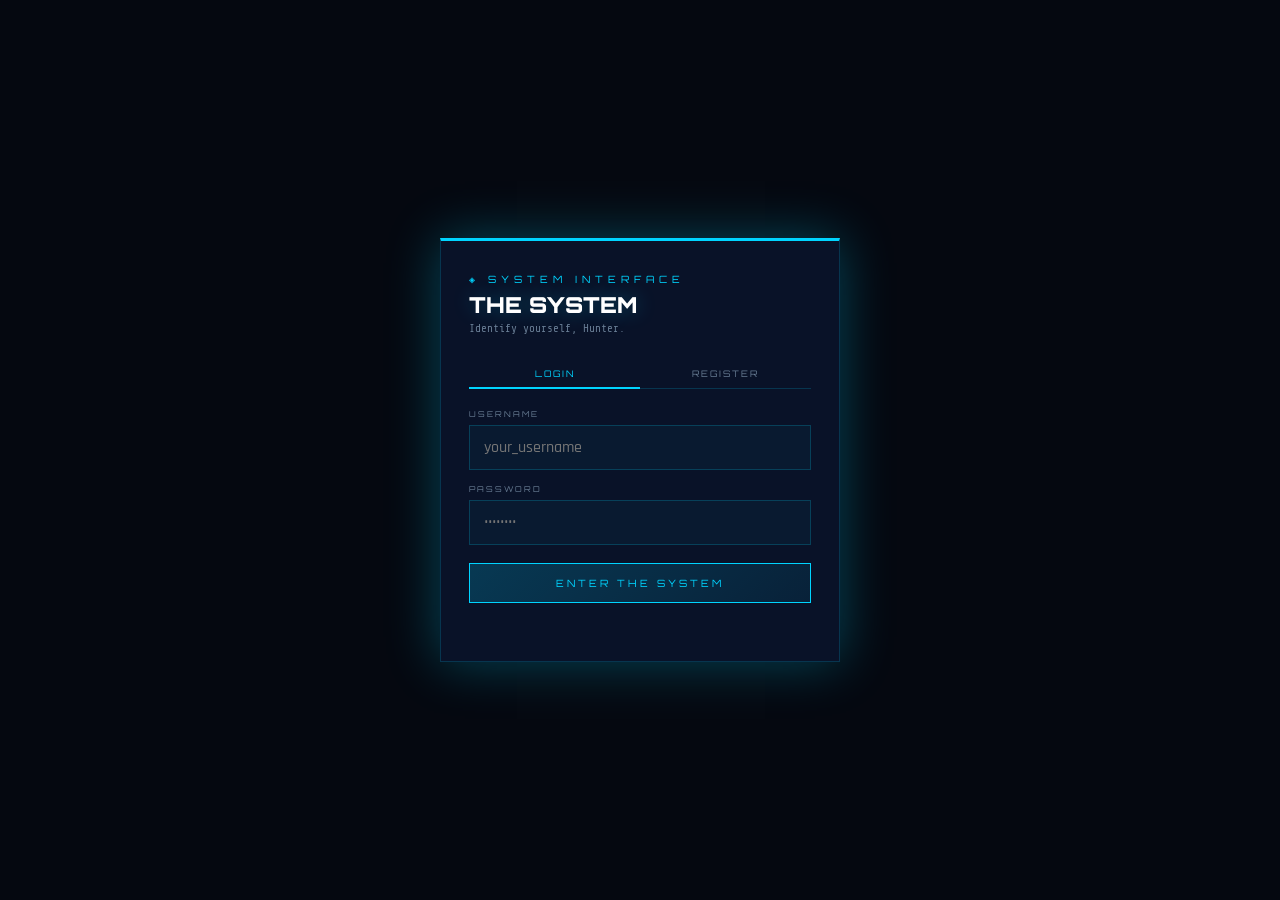
==== public/index.html @ 7d635453 "initial frontend" ====
<!DOCTYPE html>
<html lang="en">
<head>
<meta charset="UTF-8">
<meta name="viewport" content="width=device-width, initial-scale=1.0">
<title>THE SYSTEM</title>
<link href="https://fonts.googleapis.com/css2?family=Rajdhani:wght@300;400;500;600;700&family=Share+Tech+Mono&family=Orbitron:wght@400;600;800;900&display=swap" rel="stylesheet">
<style>
:root{
  --blue:#00d4ff;--blue-dim:#0099bb;--blue-glow:rgba(0,212,255,0.3);
  --purple:#7b2fff;--purple-glow:rgba(123,47,255,0.3);
  --gold:#ffd700;--gold-glow:rgba(255,215,0,0.3);
  --red:#ff3366;--red-glow:rgba(255,51,102,0.3);
  --green:#00ff88;--green-glow:rgba(0,255,136,0.3);
  --orange:#ff8800;
  --personal:#00d4ff;--fitness:#00ff88;--academic:#c678ff;
  --bg:#050810;--bg2:#080d1a;
  --panel:rgba(10,20,45,0.85);--border:rgba(0,212,255,0.18);
  --text:#c8e8ff;--text-dim:rgba(200,232,255,0.5);
}
*{margin:0;padding:0;box-sizing:border-box;}
body{background:var(--bg);color:var(--text);font-family:'Rajdhani',sans-serif;min-height:100vh;overflow-x:hidden;}
body::before{content:'';position:fixed;inset:0;background-image:linear-gradient(rgba(0,212,255,0.025) 1px,transparent 1px),linear-gradient(90deg,rgba(0,212,255,0.025) 1px,transparent 1px);background-size:40px 40px;pointer-events:none;z-index:0;}
body::after{content:'';position:fixed;inset:0;background:radial-gradient(ellipse at 15% 50%,rgba(123,47,255,0.06) 0%,transparent 60%),radial-gradient(ellipse at 85% 20%,rgba(0,212,255,0.06) 0%,transparent 50%);pointer-events:none;z-index:0;}
.app{position:relative;z-index:1;max-width:480px;margin:0 auto;padding:0 0 90px;}

.scanline{position:fixed;top:0;left:0;right:0;height:2px;background:linear-gradient(90deg,transparent,var(--blue),transparent);opacity:0.1;animation:scan 9s linear infinite;pointer-events:none;z-index:999;}
@keyframes scan{0%{top:-2px}100%{top:100vh}}

/* AUTH SCREEN */
.auth-screen{position:fixed;inset:0;background:var(--bg);z-index:2000;display:flex;align-items:center;justify-content:center;padding:20px;}
.auth-screen.hidden{display:none;}
.auth-box{width:100%;max-width:400px;background:var(--panel);border:1px solid var(--border);border-top:3px solid var(--blue);padding:32px 28px;box-shadow:0 0 50px var(--blue-glow);}
.auth-logo{font-family:'Orbitron',monospace;font-size:10px;letter-spacing:5px;color:var(--blue);margin-bottom:6px;}
.auth-title{font-family:'Orbitron',monospace;font-size:22px;font-weight:900;color:#fff;text-shadow:0 0 20px var(--blue-glow);margin-bottom:4px;}
.auth-sub{font-family:'Share Tech Mono',monospace;font-size:11px;color:var(--text-dim);margin-bottom:24px;}
.auth-tabs{display:flex;margin-bottom:20px;border-bottom:1px solid var(--border);}
.auth-tab{flex:1;text-align:center;padding:8px;font-family:'Orbitron',monospace;font-size:9px;letter-spacing:2px;color:var(--text-dim);cursor:pointer;border-bottom:2px solid transparent;transition:all 0.2s;position:relative;bottom:-1px;}
.auth-tab.active{color:var(--blue);border-bottom-color:var(--blue);}
.auth-label{font-family:'Orbitron',monospace;font-size:8px;letter-spacing:2px;color:var(--text-dim);margin-bottom:6px;margin-top:12px;}
.auth-input{width:100%;background:rgba(0,212,255,0.04);border:1px solid rgba(0,212,255,0.2);color:var(--text);font-family:'Rajdhani',sans-serif;font-size:16px;font-weight:500;padding:11px 14px;outline:none;transition:border-color 0.2s;margin-bottom:2px;}
.auth-input:focus{border-color:var(--blue);}
.auth-btn{width:100%;background:linear-gradient(135deg,rgba(0,212,255,0.2),rgba(0,212,255,0.08));border:1px solid var(--blue);color:var(--blue);padding:13px;font-family:'Orbitron',monospace;font-size:10px;letter-spacing:3px;cursor:pointer;transition:all 0.2s;margin-top:16px;}
.auth-btn:hover{background:rgba(0,212,255,0.2);box-shadow:0 0 20px var(--blue-glow);}
.auth-error{font-family:'Share Tech Mono',monospace;font-size:11px;color:var(--red);margin-top:10px;min-height:16px;}

/* SYNC STATUS */
.sync-bar{display:flex;align-items:center;justify-content:space-between;padding:6px 16px;background:rgba(0,0,0,0.3);border-bottom:1px solid var(--border);}
.sync-status{font-family:'Share Tech Mono',monospace;font-size:10px;display:flex;align-items:center;gap:6px;}
.sync-dot{width:6px;height:6px;border-radius:50%;}
.sync-dot.ok{background:var(--green);box-shadow:0 0 6px var(--green);}
.sync-dot.saving{background:var(--gold);animation:blink 0.8s infinite;}
.sync-dot.error{background:var(--red);}
.logout-btn{font-family:'Orbitron',monospace;font-size:7px;letter-spacing:1px;color:var(--text-dim);background:transparent;border:1px solid var(--border);padding:3px 8px;cursor:pointer;transition:all 0.2s;}
.logout-btn:hover{border-color:var(--red);color:var(--red);}

/* ALERT */
.system-alert{position:fixed;top:20px;left:50%;transform:translateX(-50%) translateY(-150px);border-top:3px solid var(--blue);padding:14px 20px;width:calc(100% - 32px);max-width:440px;z-index:1000;transition:transform 0.45s cubic-bezier(0.16,1,0.3,1);backdrop-filter:blur(20px);}
.system-alert.normal{background:linear-gradient(135deg,rgba(0,5,20,0.97),rgba(10,25,60,0.97));border:1px solid var(--border);border-top:3px solid var(--blue);box-shadow:0 0 30px var(--blue-glow);}
.system-alert.success{background:linear-gradient(135deg,rgba(0,20,10,0.97),rgba(0,40,20,0.97));border:1px solid rgba(0,255,136,0.25);border-top:3px solid var(--green);box-shadow:0 0 30px var(--green-glow);}
.system-alert.warning{background:linear-gradient(135deg,rgba(20,10,0,0.97),rgba(50,25,0,0.97));border:1px solid rgba(255,136,0,0.3);border-top:3px solid var(--orange);}
.system-alert.penalty{background:linear-gradient(135deg,rgba(30,0,10,0.97),rgba(60,5,20,0.97));border:1px solid rgba(255,51,102,0.35);border-top:3px solid var(--red);box-shadow:0 0 30px var(--red-glow);}
.system-alert.show{transform:translateX(-50%) translateY(0);}
.alert-header{font-family:'Orbitron',monospace;font-size:9px;letter-spacing:3px;margin-bottom:5px;color:var(--blue);}
.alert-msg{font-family:'Share Tech Mono',monospace;font-size:13px;color:#fff;}
.alert-sub{font-size:11px;color:var(--text-dim);margin-top:4px;font-family:'Share Tech Mono',monospace;}
.xp-popup{position:fixed;bottom:110px;left:50%;transform:translateX(-50%);font-family:'Orbitron',monospace;font-size:22px;font-weight:900;pointer-events:none;opacity:0;z-index:998;}
.xp-popup.show{animation:popUp 1.5s ease forwards;}
@keyframes popUp{0%{opacity:0;transform:translateX(-50%) translateY(0)}20%{opacity:1}80%{opacity:1;transform:translateX(-50%) translateY(-50px)}100%{opacity:0;transform:translateX(-50%) translateY(-70px)}}
@keyframes blink{0%,100%{opacity:1}50%{opacity:0.4}}

/* HEADER */
.header{padding:16px 16px 0;}
.system-label{font-family:'Orbitron',monospace;font-size:8px;letter-spacing:5px;color:var(--blue);opacity:0.65;margin-bottom:3px;}
.hunter-name{font-family:'Orbitron',monospace;font-size:21px;font-weight:900;color:#fff;text-shadow:0 0 20px var(--blue-glow);letter-spacing:2px;}
.rank-badge{display:inline-block;font-family:'Orbitron',monospace;font-size:10px;font-weight:600;padding:3px 10px;background:linear-gradient(135deg,var(--purple),#5500cc);border:1px solid rgba(123,47,255,0.5);border-radius:2px;color:#fff;margin-top:5px;box-shadow:0 0 15px var(--purple-glow);}
.level-panel{margin:12px 0 0;background:var(--panel);border:1px solid var(--border);padding:14px 18px;position:relative;overflow:hidden;}
.level-panel::before{content:'';position:absolute;top:0;left:0;right:0;height:1px;background:linear-gradient(90deg,transparent,var(--blue),transparent);}
.level-row{display:flex;justify-content:space-between;align-items:center;margin-bottom:10px;}
.level-num{font-family:'Orbitron',monospace;font-size:44px;font-weight:900;line-height:1;color:var(--blue);text-shadow:0 0 30px var(--blue-glow);}
.level-label{font-size:10px;letter-spacing:3px;color:var(--text-dim);font-family:'Orbitron',monospace;}
.xp-info{text-align:right;}
.xp-val{font-family:'Share Tech Mono',monospace;font-size:13px;color:var(--blue);}
.xp-label{font-size:10px;color:var(--text-dim);letter-spacing:2px;}
.xp-bar-wrap{background:rgba(0,212,255,0.08);height:5px;border:1px solid rgba(0,212,255,0.12);overflow:hidden;}
.xp-bar{height:100%;background:linear-gradient(90deg,var(--blue-dim),var(--blue));box-shadow:0 0 10px var(--blue);transition:width 1s ease;}
.cutoff-strip{margin:8px 0 0;background:rgba(0,212,255,0.04);border:1px solid var(--border);padding:9px 16px;display:flex;align-items:center;justify-content:space-between;}
.cutoff-label{font-family:'Orbitron',monospace;font-size:8px;letter-spacing:2px;color:var(--text-dim);}
.cutoff-time{font-family:'Share Tech Mono',monospace;font-size:15px;color:var(--blue);}
.cutoff-edit{font-family:'Orbitron',monospace;font-size:8px;color:var(--text-dim);background:transparent;border:1px solid var(--border);padding:4px 10px;cursor:pointer;transition:all 0.2s;}
.cutoff-edit:hover{border-color:var(--blue);color:var(--blue);}
.live-clock{display:flex;justify-content:space-between;align-items:center;padding:7px 2px 0;}
.clock-now{font-family:'Share Tech Mono',monospace;font-size:12px;color:var(--text-dim);}
.time-status{font-family:'Orbitron',monospace;font-size:8px;letter-spacing:2px;padding:3px 10px;border:1px solid;}
.time-status.ok{color:var(--green);border-color:var(--green);}
.time-status.warning{color:var(--orange);border-color:var(--orange);animation:blink 1s infinite;}
.time-status.late{color:var(--red);border-color:var(--red);animation:blink 0.5s infinite;}
.perf-btn{margin:10px 0 0;width:100%;background:linear-gradient(135deg,rgba(123,47,255,0.2),rgba(0,212,255,0.1));border:1px solid rgba(123,47,255,0.5);color:#fff;padding:12px;font-family:'Orbitron',monospace;font-size:10px;letter-spacing:3px;cursor:pointer;transition:all 0.3s;display:flex;align-items:center;justify-content:center;gap:10px;position:relative;overflow:hidden;}
.perf-btn::before{content:'';position:absolute;top:0;left:0;right:0;height:1px;background:linear-gradient(90deg,transparent,var(--purple),transparent);}
.perf-btn:hover{background:linear-gradient(135deg,rgba(123,47,255,0.35),rgba(0,212,255,0.2));box-shadow:0 0 25px var(--purple-glow);}

/* TABS */
.tabs{display:flex;margin:12px 16px 0;border-bottom:1px solid var(--border);}
.tab{flex:1;text-align:center;padding:9px 2px;font-family:'Orbitron',monospace;font-size:8px;letter-spacing:1.5px;color:var(--text-dim);cursor:pointer;border-bottom:2px solid transparent;transition:all 0.2s;position:relative;bottom:-1px;}
.tab.active{color:var(--blue);border-bottom-color:var(--blue);text-shadow:0 0 10px var(--blue-glow);}
.section{display:none;padding:14px 16px;}
.section.active{display:block;}
.section-title{font-family:'Orbitron',monospace;font-size:10px;letter-spacing:3px;color:var(--blue);margin-bottom:12px;display:flex;align-items:center;gap:8px;}
.section-title::after{content:'';flex:1;height:1px;background:linear-gradient(90deg,var(--border),transparent);}

/* DOMAIN FILTER */
.domain-filter{display:flex;gap:8px;margin-bottom:12px;flex-wrap:wrap;}
.df-btn{font-family:'Orbitron',monospace;font-size:8px;letter-spacing:2px;padding:5px 12px;border:1px solid;background:transparent;cursor:pointer;transition:all 0.2s;}
.df-btn.all{color:var(--blue);border-color:rgba(0,212,255,0.3);}
.df-btn.all.active{background:rgba(0,212,255,0.15);border-color:var(--blue);}
.df-btn.personal{color:var(--personal);border-color:rgba(0,212,255,0.3);}
.df-btn.personal.active{background:rgba(0,212,255,0.12);border-color:var(--personal);}
.df-btn.fitness{color:var(--fitness);border-color:rgba(0,255,136,0.3);}
.df-btn.fitness.active{background:rgba(0,255,136,0.1);border-color:var(--fitness);}
.df-btn.academic{color:var(--academic);border-color:rgba(198,120,255,0.3);}
.df-btn.academic.active{background:rgba(198,120,255,0.1);border-color:var(--academic);}

/* QUEST CARD */
.penalty-banner{background:linear-gradient(135deg,rgba(255,51,102,0.1),rgba(80,0,20,0.08));border:1px solid rgba(255,51,102,0.4);border-left:4px solid var(--red);padding:14px 16px;margin-bottom:12px;display:none;}
.penalty-banner.show{display:block;}
.penalty-title{font-family:'Orbitron',monospace;font-size:10px;letter-spacing:2px;color:var(--red);margin-bottom:5px;}
.penalty-desc{font-family:'Share Tech Mono',monospace;font-size:12px;color:var(--text);line-height:1.6;}
.quest-card{background:var(--panel);border:1px solid var(--border);border-left:3px solid var(--blue);padding:13px 15px;margin-bottom:9px;cursor:pointer;transition:all 0.2s;position:relative;overflow:hidden;}
.quest-card:hover:not(.completed){box-shadow:0 0 18px rgba(0,212,255,0.08);}
.quest-card.completed{opacity:0.5;cursor:default;}
.quest-card.domain-personal{border-left-color:var(--personal);}
.quest-card.domain-fitness{border-left-color:var(--fitness);}
.quest-card.domain-academic{border-left-color:var(--academic);}
.quest-card.penalty-quest{border-left-color:var(--red);}
.domain-pill{display:inline-block;font-family:'Orbitron',monospace;font-size:7px;letter-spacing:2px;padding:2px 8px;border:1px solid;margin-bottom:4px;}
.domain-pill.personal{color:var(--personal);border-color:rgba(0,212,255,0.3);}
.domain-pill.fitness{color:var(--fitness);border-color:rgba(0,255,136,0.3);}
.domain-pill.academic{color:var(--academic);border-color:rgba(198,120,255,0.3);}
.domain-pill.penalty{color:var(--red);border-color:rgba(255,51,102,0.3);}
.quest-name{font-size:15px;font-weight:600;color:#fff;margin-bottom:7px;padding-right:80px;}
.quest-meta{display:flex;gap:9px;align-items:center;flex-wrap:wrap;}
.quest-xp{font-family:'Share Tech Mono',monospace;font-size:12px;color:var(--gold);}
.quest-stat{font-family:'Share Tech Mono',monospace;font-size:11px;color:var(--blue-dim);}
.quest-diff{font-family:'Orbitron',monospace;font-size:7px;padding:2px 6px;border:1px solid;}
.quest-diff.easy{color:var(--green);border-color:var(--green);}
.quest-diff.medium{color:var(--gold);border-color:var(--gold);}
.quest-diff.hard{color:var(--red);border-color:var(--red);}
.xp-preview{display:flex;gap:5px;margin-top:7px;}
.xp-tag{font-family:'Share Tech Mono',monospace;font-size:10px;padding:2px 7px;border:1px solid;}
.xp-tag.early-tag{color:var(--gold);border-color:rgba(255,215,0,0.25);}
.xp-tag.ontime-tag{color:var(--green);border-color:rgba(0,255,136,0.25);}
.xp-tag.late-tag{color:var(--orange);border-color:rgba(255,136,0,0.25);}
.quest-timer{font-family:'Share Tech Mono',monospace;font-size:11px;margin-top:5px;}
.quest-timer.ok{color:var(--green);}
.quest-timer.soon{color:var(--orange);}
.quest-timer.overdue{color:var(--red);}
.done-badge{position:absolute;top:13px;right:13px;font-family:'Orbitron',monospace;font-size:8px;}
.done-badge.full{color:var(--green);}
.done-badge.early{color:var(--gold);}
.done-badge.late{color:var(--orange);}
.add-quest-btn{width:100%;background:transparent;border:1px dashed rgba(0,212,255,0.25);color:var(--text-dim);padding:11px;font-family:'Orbitron',monospace;font-size:9px;letter-spacing:3px;cursor:pointer;transition:all 0.2s;margin-top:4px;}
.add-quest-btn:hover{border-color:var(--blue);color:var(--blue);}

/* STATS */
.stat-points-banner{background:linear-gradient(135deg,rgba(123,47,255,0.15),rgba(0,212,255,0.08));border:1px solid rgba(123,47,255,0.35);padding:11px 16px;margin-bottom:12px;display:flex;justify-content:space-between;align-items:center;}
.points-label{font-family:'Orbitron',monospace;font-size:9px;letter-spacing:2px;color:var(--text-dim);}
.points-val{font-family:'Orbitron',monospace;font-size:18px;font-weight:800;color:var(--purple);text-shadow:0 0 15px var(--purple-glow);}
.stats-grid{display:grid;grid-template-columns:1fr 1fr;gap:9px;}
.stat-card{background:var(--panel);border:1px solid var(--border);padding:13px;position:relative;overflow:hidden;cursor:pointer;transition:all 0.2s;}
.stat-card::before{content:'';position:absolute;top:0;left:0;right:0;height:2px;}
.stat-card.str::before{background:linear-gradient(90deg,var(--red),transparent);}
.stat-card.agi::before{background:linear-gradient(90deg,var(--green),transparent);}
.stat-card.int::before{background:linear-gradient(90deg,var(--blue),transparent);}
.stat-card.end::before{background:linear-gradient(90deg,var(--gold),transparent);}
.stat-card.sen::before{background:linear-gradient(90deg,var(--purple),transparent);}
.stat-card.vit::before{background:linear-gradient(90deg,var(--orange),transparent);}
.stat-name{font-family:'Orbitron',monospace;font-size:8px;letter-spacing:2px;color:var(--text-dim);margin-bottom:5px;}
.stat-val{font-family:'Orbitron',monospace;font-size:30px;font-weight:900;line-height:1;color:#fff;}
.stat-bar-wrap{margin-top:7px;background:rgba(255,255,255,0.06);height:3px;}
.stat-bar{height:100%;transition:width 1s ease;}
.str .stat-bar{background:var(--red);}
.agi .stat-bar{background:var(--green);}
.int .stat-bar{background:var(--blue);}
.end .stat-bar{background:var(--gold);}
.sen .stat-bar{background:var(--purple);}
.vit .stat-bar{background:var(--orange);}

/* REVIEW */
.review-card{background:var(--panel);border:1px solid var(--border);padding:16px;margin-bottom:12px;}
.review-card h3{font-family:'Orbitron',monospace;font-size:10px;letter-spacing:2px;color:var(--blue);margin-bottom:11px;}
.review-textarea{width:100%;background:rgba(0,212,255,0.03);border:1px solid rgba(0,212,255,0.13);color:var(--text);font-family:'Share Tech Mono',monospace;font-size:13px;padding:11px;resize:none;outline:none;line-height:1.6;}
.review-textarea:focus{border-color:var(--blue);}
.review-textarea::placeholder{color:var(--text-dim);}
.system-btn{width:100%;background:linear-gradient(135deg,rgba(0,212,255,0.1),rgba(0,212,255,0.04));border:1px solid var(--blue);color:var(--blue);padding:12px;font-family:'Orbitron',monospace;font-size:10px;letter-spacing:3px;cursor:pointer;transition:all 0.2s;margin-top:9px;}
.system-btn:hover{background:rgba(0,212,255,0.14);}
.ai-response{background:rgba(123,47,255,0.07);border:1px solid rgba(123,47,255,0.3);border-left:3px solid var(--purple);padding:13px;margin-top:11px;display:none;}
.ai-response.show{display:block;}
.ai-label{font-family:'Orbitron',monospace;font-size:8px;letter-spacing:3px;color:var(--purple);margin-bottom:7px;}
.ai-text{font-family:'Share Tech Mono',monospace;font-size:12px;line-height:1.7;color:var(--text);}

/* PERFORMANCE REPORT */
.perf-overlay{position:fixed;inset:0;background:rgba(0,0,0,0.92);z-index:600;display:none;overflow-y:auto;padding:20px 16px 40px;}
.perf-overlay.show{display:block;}
.perf-modal{max-width:480px;margin:0 auto;}
.perf-header{display:flex;justify-content:space-between;align-items:center;margin-bottom:18px;}
.perf-title{font-family:'Orbitron',monospace;font-size:14px;font-weight:900;color:var(--blue);letter-spacing:3px;}
.perf-close{font-family:'Orbitron',monospace;font-size:9px;color:var(--text-dim);background:transparent;border:1px solid var(--border);padding:6px 14px;cursor:pointer;transition:all 0.2s;}
.perf-close:hover{border-color:var(--red);color:var(--red);}
.overall-rank{background:var(--panel);border:1px solid var(--border);padding:20px;margin-bottom:12px;text-align:center;position:relative;overflow:hidden;}
.overall-rank::before{content:'';position:absolute;top:0;left:0;right:0;height:2px;background:linear-gradient(90deg,transparent,var(--purple),var(--blue),transparent);}
.rank-label{font-family:'Orbitron',monospace;font-size:9px;letter-spacing:4px;color:var(--text-dim);margin-bottom:8px;}
.rank-val{font-family:'Orbitron',monospace;font-size:52px;font-weight:900;line-height:1;background:linear-gradient(135deg,var(--blue),var(--purple));-webkit-background-clip:text;-webkit-text-fill-color:transparent;background-clip:text;}
.rank-name{font-family:'Orbitron',monospace;font-size:12px;letter-spacing:3px;color:#fff;margin-top:4px;}
.rank-sub{font-family:'Share Tech Mono',monospace;font-size:11px;color:var(--text-dim);margin-top:6px;}
.streaks-row{display:grid;grid-template-columns:1fr 1fr 1fr;gap:8px;margin-bottom:12px;}
.streak-card{background:var(--panel);border:1px solid var(--border);padding:12px;text-align:center;position:relative;overflow:hidden;}
.streak-card::before{content:'';position:absolute;top:0;left:0;right:0;height:2px;}
.streak-card.personal::before{background:var(--personal);}
.streak-card.fitness::before{background:var(--fitness);}
.streak-card.academic::before{background:var(--academic);}
.streak-domain{font-family:'Orbitron',monospace;font-size:7px;letter-spacing:2px;color:var(--text-dim);margin-bottom:5px;}
.streak-num{font-family:'Orbitron',monospace;font-size:28px;font-weight:900;line-height:1;}
.streak-card.personal .streak-num{color:var(--personal);}
.streak-card.fitness .streak-num{color:var(--fitness);}
.streak-card.academic .streak-num{color:var(--academic);}
.streak-unit{font-family:'Share Tech Mono',monospace;font-size:10px;color:var(--text-dim);margin-top:3px;}
.radar-wrap{background:var(--panel);border:1px solid var(--border);padding:16px;margin-bottom:12px;display:flex;flex-direction:column;align-items:center;}
.radar-title{font-family:'Orbitron',monospace;font-size:10px;letter-spacing:3px;color:var(--blue);margin-bottom:14px;}
.domain-ranks{display:grid;grid-template-columns:1fr;gap:10px;margin-bottom:12px;}
.domain-rank-card{background:var(--panel);border:1px solid var(--border);padding:14px 16px;position:relative;overflow:hidden;}
.domain-rank-card.personal{border-left:3px solid var(--personal);}
.domain-rank-card.fitness{border-left:3px solid var(--fitness);}
.domain-rank-card.academic{border-left:3px solid var(--academic);}
.dr-top{display:flex;justify-content:space-between;align-items:flex-start;margin-bottom:10px;}
.dr-domain{font-family:'Orbitron',monospace;font-size:9px;letter-spacing:2px;color:var(--text-dim);}
.dr-rank{font-family:'Orbitron',monospace;font-size:24px;font-weight:900;}
.domain-rank-card.personal .dr-rank{color:var(--personal);}
.domain-rank-card.fitness .dr-rank{color:var(--fitness);}
.domain-rank-card.academic .dr-rank{color:var(--academic);}
.dr-metrics{display:grid;grid-template-columns:1fr 1fr 1fr;gap:6px;}
.dr-metric{text-align:center;}
.dr-metric-label{font-family:'Orbitron',monospace;font-size:7px;letter-spacing:1px;color:var(--text-dim);margin-bottom:3px;}
.dr-metric-val{font-family:'Share Tech Mono',monospace;font-size:14px;color:#fff;}
.dr-bar-row{margin-top:8px;}
.dr-bar-label{display:flex;justify-content:space-between;font-family:'Share Tech Mono',monospace;font-size:10px;color:var(--text-dim);margin-bottom:3px;}
.dr-bar-wrap{background:rgba(255,255,255,0.06);height:4px;margin-bottom:4px;}
.dr-bar{height:100%;transition:width 1.2s ease;}
.domain-rank-card.personal .dr-bar{background:var(--personal);}
.domain-rank-card.fitness .dr-bar{background:var(--fitness);}
.domain-rank-card.academic .dr-bar{background:var(--academic);}
.week-history{background:var(--panel);border:1px solid var(--border);padding:14px 16px;margin-bottom:12px;}
.week-history h3{font-family:'Orbitron',monospace;font-size:10px;letter-spacing:2px;color:var(--blue);margin-bottom:12px;}
.week-row{display:flex;align-items:center;gap:8px;margin-bottom:8px;}
.week-day{font-family:'Orbitron',monospace;font-size:8px;color:var(--text-dim);width:28px;flex-shrink:0;}
.week-bars{display:flex;gap:4px;flex:1;}
.week-bar-wrap{flex:1;background:rgba(255,255,255,0.05);height:18px;position:relative;overflow:hidden;}
.week-bar-fill{position:absolute;bottom:0;left:0;right:0;transition:height 0.8s ease;}
.week-bar-wrap.personal .week-bar-fill{background:var(--personal);}
.week-bar-wrap.fitness .week-bar-fill{background:var(--fitness);}
.week-bar-wrap.academic .week-bar-fill{background:var(--academic);}
.week-pct{font-family:'Share Tech Mono',monospace;font-size:10px;color:var(--text-dim);width:32px;text-align:right;}
.week-legend{display:flex;gap:14px;margin-top:10px;}
.wl-item{display:flex;align-items:center;gap:5px;font-family:'Share Tech Mono',monospace;font-size:10px;color:var(--text-dim);}
.wl-dot{width:8px;height:8px;border-radius:50%;}
.ai-analysis{background:rgba(123,47,255,0.07);border:1px solid rgba(123,47,255,0.3);border-left:3px solid var(--purple);padding:16px;margin-bottom:12px;}
.ai-analysis-title{font-family:'Orbitron',monospace;font-size:9px;letter-spacing:3px;color:var(--purple);margin-bottom:10px;}
.ai-analysis-text{font-family:'Share Tech Mono',monospace;font-size:12px;line-height:1.8;color:var(--text);}
.suggestion-block{margin-top:12px;background:rgba(0,212,255,0.04);border:1px solid rgba(0,212,255,0.12);padding:12px;}
.suggestion-title{font-family:'Orbitron',monospace;font-size:8px;letter-spacing:3px;color:var(--blue);margin-bottom:8px;}
.suggestion-item{display:flex;gap:8px;margin-bottom:6px;font-family:'Share Tech Mono',monospace;font-size:11px;color:var(--text);}
.suggestion-arrow{color:var(--blue);flex-shrink:0;}

/* MODAL */
.modal-overlay{position:fixed;inset:0;background:rgba(0,0,0,0.88);z-index:700;display:none;align-items:center;justify-content:center;padding:20px;}
.modal-overlay.show{display:flex;}
.modal{background:var(--bg2);border:1px solid var(--blue);border-top:3px solid var(--blue);width:100%;max-width:440px;padding:22px;box-shadow:0 0 40px var(--blue-glow);max-height:90vh;overflow-y:auto;}
.modal h3{font-family:'Orbitron',monospace;font-size:12px;letter-spacing:3px;color:var(--blue);margin-bottom:14px;}
.modal-label{font-family:'Orbitron',monospace;font-size:8px;letter-spacing:2px;color:var(--text-dim);margin-bottom:5px;margin-top:10px;}
.modal input,.modal select{width:100%;background:rgba(0,212,255,0.04);border:1px solid rgba(0,212,255,0.2);color:var(--text);font-family:'Rajdhani',sans-serif;font-size:15px;font-weight:500;padding:10px 12px;outline:none;transition:border-color 0.2s;}
.modal input:focus,.modal select:focus{border-color:var(--blue);}
.modal select option{background:var(--bg2);}
.modal-btns{display:flex;gap:10px;margin-top:14px;}
.btn-cancel{flex:1;background:transparent;border:1px solid rgba(255,255,255,0.12);color:var(--text-dim);padding:10px;font-family:'Orbitron',monospace;font-size:9px;letter-spacing:2px;cursor:pointer;}
.btn-confirm{flex:2;background:linear-gradient(135deg,rgba(0,212,255,0.18),rgba(0,212,255,0.06));border:1px solid var(--blue);color:var(--blue);padding:10px;font-family:'Orbitron',monospace;font-size:9px;letter-spacing:2px;cursor:pointer;transition:all 0.2s;}
.btn-confirm:hover{box-shadow:0 0 14px var(--blue-glow);}
.purple-confirm{border-color:var(--purple)!important;color:var(--purple)!important;}
.xp-rules{background:rgba(0,212,255,0.03);border:1px solid var(--border);padding:4px 14px;margin-bottom:12px;}
.xp-rule{display:flex;justify-content:space-between;align-items:center;padding:10px 0;border-bottom:1px solid rgba(0,212,255,0.06);}
.xp-rule:last-child{border-bottom:none;}
.xp-rule-label{font-family:'Share Tech Mono',monospace;font-size:12px;color:var(--text);}
.xp-rule-val{font-family:'Orbitron',monospace;font-size:10px;font-weight:700;}
.settings-row{background:var(--panel);border:1px solid var(--border);padding:14px 16px;margin-bottom:9px;display:flex;justify-content:space-between;align-items:center;}
.settings-row-label{font-family:'Orbitron',monospace;font-size:9px;letter-spacing:2px;color:var(--text-dim);}
.settings-row-val{font-family:'Share Tech Mono',monospace;font-size:13px;color:var(--blue);margin-top:3px;}
.settings-edit-btn{font-family:'Orbitron',monospace;font-size:8px;background:transparent;border:1px solid var(--border);color:var(--text-dim);padding:5px 12px;cursor:pointer;transition:all 0.2s;}
.settings-edit-btn:hover{border-color:var(--blue);color:var(--blue);}
@keyframes levelUp{0%{transform:scale(1)}50%{transform:scale(1.04)}100%{transform:scale(1)}}
.pulse{animation:levelUp 0.6s ease;}
</style>
</head>
<body>
<div class="scanline"></div>

<!-- ══ AUTH SCREEN ══ -->
<div class="auth-screen" id="authScreen">
  <div class="auth-box">
    <div class="auth-logo">◈ SYSTEM INTERFACE</div>
    <div class="auth-title">THE SYSTEM</div>
    <div class="auth-sub">Identify yourself, Hunter.</div>
    <div class="auth-tabs">
      <div class="auth-tab active" onclick="switchAuthTab('login',this)">LOGIN</div>
      <div class="auth-tab" onclick="switchAuthTab('register',this)">REGISTER</div>
    </div>
    <div id="loginForm">
      <div class="auth-label">USERNAME</div>
      <input class="auth-input" id="loginUser" type="text" placeholder="your_username" autocomplete="username">
      <div class="auth-label">PASSWORD</div>
      <input class="auth-input" id="loginPass" type="password" placeholder="••••••••" autocomplete="current-password">
      <button class="auth-btn" onclick="login()">ENTER THE SYSTEM</button>
    </div>
    <div id="registerForm" style="display:none">
      <div class="auth-label">HUNTER NAME (shown in app)</div>
      <input class="auth-input" id="regHunter" type="text" placeholder="SUNG JIN-WOO">
      <div class="auth-label">USERNAME</div>
      <input class="auth-input" id="regUser" type="text" placeholder="your_username" autocomplete="username">
      <div class="auth-label">PASSWORD (min 6 chars)</div>
      <input class="auth-input" id="regPass" type="password" placeholder="••••••••" autocomplete="new-password">
      <button class="auth-btn" onclick="register()">CREATE HUNTER</button>
    </div>
    <div class="auth-error" id="authError"></div>
  </div>
</div>

<!-- ══ MAIN APP ══ -->
<div class="system-alert normal" id="alert">
  <div class="alert-header" id="alertHeader">◈ SYSTEM NOTIFICATION</div>
  <div class="alert-msg" id="alertMsg"></div>
  <div class="alert-sub" id="alertSub"></div>
</div>
<div class="xp-popup" id="xpPopup"></div>

<div class="app" id="mainApp" style="display:none">
  <!-- Sync bar -->
  <div class="sync-bar">
    <div class="sync-status">
      <div class="sync-dot ok" id="syncDot"></div>
      <span id="syncText" style="color:var(--text-dim)">Synced</span>
    </div>
    <button class="logout-btn" onclick="logout()">LOGOUT</button>
  </div>

  <div class="header">
    <div class="system-label">◈ SYSTEM INTERFACE v3.0</div>
    <div class="hunter-name" id="hunterName">HUNTER</div>
    <div class="rank-badge">E-RANK → RISING</div>
    <div class="level-panel">
      <div class="level-row">
        <div><div class="level-label">LEVEL</div><div class="level-num" id="levelNum">1</div></div>
        <div class="xp-info"><div class="xp-val" id="xpVal">0 / 1000 XP</div><div class="xp-label">EXPERIENCE</div></div>
      </div>
      <div class="xp-bar-wrap"><div class="xp-bar" id="xpBar" style="width:0%"></div></div>
    </div>
    <div class="cutoff-strip">
      <div><div class="cutoff-label">DAILY CUTOFF</div><div class="cutoff-time" id="cutoffDisplay">22:00</div></div>
      <button class="cutoff-edit" onclick="openCutoffModal()">EDIT</button>
    </div>
    <div class="live-clock">
      <div class="clock-now" id="clockNow">--:--:--</div>
      <div class="time-status ok" id="timeStatus">ON TIME</div>
    </div>
    <button class="perf-btn" onclick="openPerfReport()">◈ PERFORMANCE REPORT ↗</button>
  </div>

  <div class="tabs">
    <div class="tab active" onclick="switchTab('quests',this)">QUESTS</div>
    <div class="tab" onclick="switchTab('stats',this)">STATS</div>
    <div class="tab" onclick="switchTab('review',this)">REVIEW</div>
    <div class="tab" onclick="switchTab('rules',this)">RULES</div>
  </div>

  <div class="section active" id="tab-quests">
    <div class="penalty-banner" id="penaltyBanner">
      <div class="penalty-title">⚠ PENALTY ZONE</div>
      <div class="penalty-desc" id="penaltyDesc"></div>
    </div>
    <div class="domain-filter">
      <button class="df-btn all active" onclick="filterDomain('all',this)">ALL</button>
      <button class="df-btn personal" onclick="filterDomain('personal',this)">PERSONAL</button>
      <button class="df-btn fitness" onclick="filterDomain('fitness',this)">FITNESS</button>
      <button class="df-btn academic" onclick="filterDomain('academic',this)">ACADEMIC</button>
    </div>
    <div class="section-title">DAILY QUESTS</div>
    <div id="questList"></div>
    <button class="add-quest-btn" onclick="openAddQuest()">+ ADD NEW QUEST</button>
  </div>

  <div class="section" id="tab-stats">
    <div class="stat-points-banner">
      <div><div class="points-label">STAT POINTS AVAILABLE</div></div>
      <div class="points-val" id="statPoints">0</div>
    </div>
    <div class="section-title">ATTRIBUTES</div>
    <div class="stats-grid" id="statsGrid"></div>
  </div>

  <div class="section" id="tab-review">
    <div class="section-title">DAILY REVIEW</div>
    <div class="review-card">
      <h3>◈ END OF DAY REPORT</h3>
      <textarea class="review-textarea" id="reviewText" placeholder="Hunter, reflect on today...&#10;• What quests did you complete?&#10;• What held you back?&#10;• What will you change tomorrow?" rows="6"></textarea>
      <button class="system-btn" onclick="submitReview()">SUBMIT REPORT TO SYSTEM</button>
      <div class="ai-response" id="aiResponse"><div class="ai-label">◈ SYSTEM ANALYSIS</div><div class="ai-text" id="aiText"></div></div>
    </div>
    <div class="section-title">WEEKLY EVALUATION</div>
    <div class="review-card">
      <h3>◈ WEEKLY BOSS ASSESSMENT</h3>
      <textarea class="review-textarea" id="weeklyText" placeholder="Evaluate your week...&#10;• Which domain performed best?&#10;• Where did you fall short?" rows="5"></textarea>
      <button class="system-btn" onclick="submitWeekly()">COMPLETE WEEKLY EVALUATION</button>
    </div>
  </div>

  <div class="section" id="tab-rules">
    <div class="section-title">XP TIME RULES</div>
    <div class="xp-rules">
      <div class="xp-rule"><div class="xp-rule-label">⚡ Early (1hr+ before cutoff)</div><div class="xp-rule-val" style="color:var(--gold)">+25% BONUS</div></div>
      <div class="xp-rule"><div class="xp-rule-label">✓ On time</div><div class="xp-rule-val" style="color:var(--green)">100% XP</div></div>
      <div class="xp-rule"><div class="xp-rule-label">⚠ After cutoff</div><div class="xp-rule-val" style="color:var(--orange)">50% XP</div></div>
      <div class="xp-rule"><div class="xp-rule-label">☠ Missed</div><div class="xp-rule-val" style="color:var(--red)">PENALTY ZONE</div></div>
    </div>
    <div class="section-title">SETTINGS</div>
    <div class="settings-row">
      <div><div class="settings-row-label">DAILY CUTOFF TIME</div><div class="settings-row-val" id="cutoffSettingVal">22:00</div></div>
      <button class="settings-edit-btn" onclick="openCutoffModal()">CHANGE</button>
    </div>
    <div class="settings-row">
      <div><div class="settings-row-label">HUNTER NAME</div><div class="settings-row-val" id="nameSettingVal">HUNTER</div></div>
      <button class="settings-edit-btn" onclick="changeName()">CHANGE</button>
    </div>
  </div>
</div>

<!-- PERFORMANCE REPORT -->
<div class="perf-overlay" id="perfOverlay">
  <div class="perf-modal">
    <div class="perf-header">
      <div class="perf-title">◈ PERFORMANCE REPORT</div>
      <button class="perf-close" onclick="closePerfReport()">✕ CLOSE</button>
    </div>
    <div class="overall-rank">
      <div class="rank-label">OVERALL HUNTER RANK</div>
      <div class="rank-val" id="overallRankVal">E</div>
      <div class="rank-name" id="overallRankName">E-RANK HUNTER</div>
      <div class="rank-sub" id="overallRankSub"></div>
    </div>
    <div class="streaks-row">
      <div class="streak-card personal"><div class="streak-domain">PERSONAL</div><div class="streak-num" id="streakPersonal">0</div><div class="streak-unit">day streak</div></div>
      <div class="streak-card fitness"><div class="streak-domain">FITNESS</div><div class="streak-num" id="streakFitness">0</div><div class="streak-unit">day streak</div></div>
      <div class="streak-card academic"><div class="streak-domain">ACADEMIC</div><div class="streak-num" id="streakAcademic">0</div><div class="streak-unit">day streak</div></div>
    </div>
    <div class="radar-wrap">
      <div class="radar-title">DOMAIN PERFORMANCE RADAR</div>
      <canvas id="radarCanvas" width="280" height="260"></canvas>
    </div>
    <div class="domain-ranks" id="domainRanks"></div>
    <div class="week-history">
      <h3>◈ 7-DAY COMPLETION HISTORY</h3>
      <div id="weekHistory"></div>
      <div class="week-legend">
        <div class="wl-item"><div class="wl-dot" style="background:var(--personal)"></div>Personal</div>
        <div class="wl-item"><div class="wl-dot" style="background:var(--fitness)"></div>Fitness</div>
        <div class="wl-item"><div class="wl-dot" style="background:var(--academic)"></div>Academic</div>
      </div>
    </div>
    <div class="ai-analysis">
      <div class="ai-analysis-title">◈ SYSTEM PERSONALIZED ANALYSIS</div>
      <div class="ai-analysis-text" id="perfAiText"></div>
      <div class="suggestion-block">
        <div class="suggestion-title">SYSTEM RECOMMENDATIONS</div>
        <div id="suggestionList"></div>
      </div>
    </div>
  </div>
</div>

<!-- Quest Modal -->
<div class="modal-overlay" id="questModal">
  <div class="modal">
    <h3>◈ NEW QUEST REGISTRATION</h3>
    <div class="modal-label">QUEST NAME</div>
    <input type="text" id="questNameInput" placeholder="Describe your quest..." maxlength="60">
    <div class="modal-label">DOMAIN</div>
    <select id="questDomainInput">
      <option value="personal">🔵 PERSONAL</option>
      <option value="fitness">🟢 FITNESS</option>
      <option value="academic">🟣 ACADEMIC</option>
    </select>
    <div class="modal-label">LINKED STAT</div>
    <select id="questStatInput">
      <option value="STR">STRENGTH</option><option value="AGI">AGILITY</option>
      <option value="INT">INTELLIGENCE</option><option value="END">ENDURANCE</option>
      <option value="SEN">SENSE</option><option value="VIT">VITALITY</option>
    </select>
    <div class="modal-label">DIFFICULTY</div>
    <select id="questDiffInput">
      <option value="easy">EASY — 50 XP</option>
      <option value="medium">MEDIUM — 100 XP</option>
      <option value="hard">HARD — 200 XP</option>
    </select>
    <div class="modal-btns">
      <button class="btn-cancel" onclick="closeModal('questModal')">CANCEL</button>
      <button class="btn-confirm" onclick="addQuest()">REGISTER</button>
    </div>
  </div>
</div>

<!-- Cutoff Modal -->
<div class="modal-overlay" id="cutoffModal">
  <div class="modal" style="border-top-color:var(--purple);border-color:rgba(123,47,255,0.35);">
    <h3 style="color:var(--purple);">◈ SET DAILY CUTOFF</h3>
    <div class="modal-label">TIME (24H)</div>
    <input type="time" id="cutoffInput" value="22:00">
    <div class="modal-btns">
      <button class="btn-cancel" onclick="closeModal('cutoffModal')">CANCEL</button>
      <button class="btn-confirm purple-confirm" onclick="saveCutoff()">SAVE</button>
    </div>
  </div>
</div>

<script>
// ══════════════════════════════════════
// CONFIG — change this to your backend URL after deploying
// ══════════════════════════════════════
const API = 'https://solo-system-backend-production.up.railway.app/api';
// During local testing use: const API = 'http://localhost:5000/api';

// ══════════════════════════════════════
// AUTH STATE
// ══════════════════════════════════════
let token = localStorage.getItem('sl_token') || '';
let S = null; // loaded from server
let activeDomainFilter = 'all';
let saveTimer = null;

function getHeaders(){
  return {'Content-Type':'application/json','Authorization':'Bearer '+token};
}

// ══════════════════════════════════════
// AUTH
// ══════════════════════════════════════
function switchAuthTab(tab, el){
  document.querySelectorAll('.auth-tab').forEach(t=>t.classList.remove('active'));
  el.classList.add('active');
  document.getElementById('loginForm').style.display = tab==='login'?'block':'none';
  document.getElementById('registerForm').style.display = tab==='register'?'block':'none';
  document.getElementById('authError').textContent = '';
}

async function login(){
  const username = document.getElementById('loginUser').value.trim();
  const password = document.getElementById('loginPass').value;
  if(!username||!password) return setAuthError('Fill in all fields.');
  try{
    const res = await fetch(`${API}/auth/login`,{method:'POST',headers:{'Content-Type':'application/json'},body:JSON.stringify({username,password})});
    const data = await res.json();
    if(!res.ok) return setAuthError(data.error||'Login failed.');
    token = data.token;
    localStorage.setItem('sl_token', token);
    await loadData();
  } catch(e){ setAuthError('Cannot reach server. Check your connection.'); }
}

async function register(){
  const hunterName = document.getElementById('regHunter').value.trim();
  const username = document.getElementById('regUser').value.trim();
  const password = document.getElementById('regPass').value;
  if(!username||!password) return setAuthError('Fill in all fields.');
  try{
    const res = await fetch(`${API}/auth/register`,{method:'POST',headers:{'Content-Type':'application/json'},body:JSON.stringify({username,password,hunterName})});
    const data = await res.json();
    if(!res.ok) return setAuthError(data.error||'Registration failed.');
    token = data.token;
    localStorage.setItem('sl_token', token);
    await loadData();
  } catch(e){ setAuthError('Cannot reach server. Check your connection.'); }
}

function logout(){
  token = '';
  S = null;
  localStorage.removeItem('sl_token');
  document.getElementById('mainApp').style.display = 'none';
  document.getElementById('authScreen').classList.remove('hidden');
}

function setAuthError(msg){ document.getElementById('authError').textContent = msg; }

// ══════════════════════════════════════
// DATA SYNC
// ══════════════════════════════════════
async function loadData(){
  try{
    setSyncStatus('saving','Loading...');
    const res = await fetch(`${API}/data`,{headers:getHeaders()});
    if(res.status===401){logout();return;}
    S = await res.json();
    if(!S.history||!S.history.length) S.history = generateDefaultHistory();
    if(!S.streaks) S.streaks = {personal:0,fitness:0,academic:0};
    showApp();
    setSyncStatus('ok','Synced');
  } catch(e){
    setSyncStatus('error','Offline');
    showAlert('warning','Sync Failed','Could not reach server. Changes may not save.');
  }
}

function scheduleSave(){
  clearTimeout(saveTimer);
  setSyncStatus('saving','Saving...');
  saveTimer = setTimeout(pushData, 1500);
}

async function pushData(){
  if(!S||!token) return;
  try{
    const res = await fetch(`${API}/data`,{method:'POST',headers:getHeaders(),body:JSON.stringify(S)});
    if(res.ok){ setSyncStatus('ok','Synced'); }
    else setSyncStatus('error','Save failed');
  } catch(e){ setSyncStatus('error','Offline'); }
}

function setSyncStatus(state, text){
  const dot = document.getElementById('syncDot');
  const txt = document.getElementById('syncText');
  dot.className = 'sync-dot '+state;
  txt.textContent = text;
}

function generateDefaultHistory(){
  const days=['MON','TUE','WED','THU','FRI','SAT','SUN'];
  return days.map(d=>({day:d,personal:0,fitness:0,academic:0}));
}

// ══════════════════════════════════════
// SHOW APP
// ══════════════════════════════════════
function showApp(){
  document.getElementById('authScreen').classList.add('hidden');
  document.getElementById('mainApp').style.display = 'block';
  document.getElementById('hunterName').textContent = S.hunterName||'HUNTER';
  document.getElementById('nameSettingVal').textContent = S.hunterName||'HUNTER';
  document.getElementById('cutoffDisplay').textContent = S.cutoff||'22:00';
  document.getElementById('cutoffSettingVal').textContent = S.cutoff||'22:00';
  document.getElementById('levelNum').textContent = S.level||1;
  const pct = Math.round(((S.xp||0)/(S.xpMax||1000))*100);
  document.getElementById('xpVal').textContent = `${S.xp||0} / ${S.xpMax||1000} XP`;
  document.getElementById('xpBar').style.width = pct+'%';
  checkPenalty();
  renderQuests();
  renderStats();
  setTimeout(()=>showAlert('normal','System Online',`Welcome back, ${S.hunterName||'Hunter'}.`), 600);
}

// ══════════════════════════════════════
// TIME
// ══════════════════════════════════════
function cutoffMins(){const[h,m]=(S.cutoff||'22:00').split(':').map(Number);return h*60+m;}
function nowMins(){const n=new Date();return n.getHours()*60+n.getMinutes();}
function minsLeft(){return cutoffMins()-nowMins();}
function getMultiplier(){
  const m=minsLeft();
  if(m>=60)return{mult:1.25,color:'var(--gold)'};
  if(m>=0)return{mult:1.0,color:'var(--green)'};
  return{mult:0.5,color:'var(--orange)'};
}

let reminderFired = false;
function updateClock(){
  if(!S) return;
  const n=new Date(),pad=x=>String(x).padStart(2,'0');
  document.getElementById('clockNow').textContent=`${pad(n.getHours())}:${pad(n.getMinutes())}:${pad(n.getSeconds())}`;
  const m=minsLeft(),s=document.getElementById('timeStatus');
  if(m>60){s.className='time-status ok';s.textContent='ON TIME';}
  else if(m>0){s.className='time-status warning';s.textContent='CUTOFF SOON';}
  else{s.className='time-status late';s.textContent='PAST CUTOFF';}
  if(m<=15&&m>14&&!reminderFired){reminderFired=true;showAlert('warning','⏰ 15 MIN LEFT','Complete quests now or XP will be halved!');}
  if(m>15)reminderFired=false;
}

// ══════════════════════════════════════
// RENDER QUESTS
// ══════════════════════════════════════
function renderQuests(){
  if(!S) return;
  const el=document.getElementById('questList');el.innerHTML='';
  const mins=minsLeft();
  const filtered=(S.quests||[]).filter(q=>activeDomainFilter==='all'||q.domain===activeDomainFilter);
  if(!filtered.length){el.innerHTML=`<div style="text-align:center;padding:30px;font-family:'Share Tech Mono',monospace;font-size:12px;color:var(--text-dim);">No quests here yet.<br>Add one below.</div>`;return;}
  filtered.forEach(q=>{
    const div=document.createElement('div');
    div.className='quest-card domain-'+q.domain+(q.done?' completed':'')+(q.isPenalty?' penalty-quest':'');
    if(!q.done)div.onclick=()=>completeQuest(q.id);
    const earlyXp=Math.round(q.baseXp*1.25),ontXp=q.baseXp,lateXp=Math.round(q.baseXp*0.5);
    const nowXp=Math.round(q.baseXp*getMultiplier().mult);
    let timer='';
    if(!q.done){
      if(mins>60)timer=`<div class="quest-timer ok">⏱ ${Math.floor(mins/60)}h ${mins%60}m to cutoff</div>`;
      else if(mins>0)timer=`<div class="quest-timer soon">⚠ ${mins}m left!</div>`;
      else timer=`<div class="quest-timer overdue">☠ PAST CUTOFF — 50% XP</div>`;
    }
    let badge='';
    if(q.done){if(q.mult>1)badge=`<div class="done-badge early">⚡ EARLY</div>`;else if(q.mult===1)badge=`<div class="done-badge full">✓ DONE</div>`;else badge=`<div class="done-badge late">⚠ LATE</div>`;}
    div.innerHTML=`
      <div class="domain-pill ${q.isPenalty?'penalty':q.domain}">${q.isPenalty?'☠ PENALTY':q.domain.toUpperCase()}</div>
      <div class="quest-name">${q.name}</div>
      <div class="quest-meta">
        <span class="quest-xp">${q.done?`+${Math.round(q.baseXp*(q.mult||1))} XP`:`+${nowXp} XP now`}</span>
        <span class="quest-stat">↑ ${q.stat}</span>
        <span class="quest-diff ${q.diff}">${q.diff.toUpperCase()}</span>
      </div>
      ${!q.done?`<div class="xp-preview"><span class="xp-tag early-tag">⚡${earlyXp}</span><span class="xp-tag ontime-tag">✓${ontXp}</span><span class="xp-tag late-tag">⚠${lateXp}</span></div>`:''}
      ${timer}${badge}`;
    el.appendChild(div);
  });
}

function filterDomain(domain,btn){
  activeDomainFilter=domain;
  document.querySelectorAll('.df-btn').forEach(b=>b.classList.remove('active'));
  btn.classList.add('active');renderQuests();
}

// ══════════════════════════════════════
// COMPLETE QUEST
// ══════════════════════════════════════
function completeQuest(id){
  const q=(S.quests||[]).find(x=>x.id===id);
  if(!q||q.done)return;
  const{mult,color}=getMultiplier();
  const earned=Math.round(q.baseXp*mult);
  q.done=true;q.mult=mult;
  S.stats[q.stat].val=Math.min(100,S.stats[q.stat].val+2);
  if(!S.streaks)S.streaks={personal:0,fitness:0,academic:0};
  S.streaks[q.domain]=(S.streaks[q.domain]||0)+1;
  addXP(earned,color);
  const t=mult>1?'success':mult===1?'normal':'warning';
  const msgs={success:['⚡ Early Bird!',`+${earned} XP (+25%) — ${q.stat} up!`],normal:['Quest Complete!',`+${earned} XP — ${q.stat} up!`],warning:['Quest Done (Late)',`+${earned} XP — 50% late penalty.`]};
  showAlert(t,...msgs[t]);
  renderQuests();renderStats();scheduleSave();
}

// ══════════════════════════════════════
// XP + LEVEL
// ══════════════════════════════════════
function addXP(amount,color='var(--gold)'){
  showPopup('+'+amount+' XP',color);
  S.xp=(S.xp||0)+amount;
  while(S.xp>=(S.xpMax||1000)){
    S.xp-=S.xpMax;S.level=(S.level||1)+1;
    S.xpMax=Math.floor(S.xpMax*1.3);S.sp=(S.sp||0)+5;
    showAlert('success','LEVEL UP!',`Level ${S.level}! +5 Stat Points.`);
    const el=document.getElementById('levelNum');el.classList.remove('pulse');void el.offsetWidth;el.classList.add('pulse');
  }
  document.getElementById('levelNum').textContent=S.level||1;
  document.getElementById('xpVal').textContent=`${S.xp||0} / ${S.xpMax||1000} XP`;
  document.getElementById('xpBar').style.width=Math.round(((S.xp||0)/(S.xpMax||1000))*100)+'%';
}
function showPopup(t,color){const el=document.getElementById('xpPopup');el.textContent=t;el.style.color=color;el.classList.remove('show');void el.offsetWidth;el.classList.add('show');}

// ══════════════════════════════════════
// STATS
// ══════════════════════════════════════
function renderStats(){
  if(!S)return;
  const g=document.getElementById('statsGrid');g.innerHTML='';
  Object.entries(S.stats||{}).forEach(([k,s])=>{
    const d=document.createElement('div');d.className=`stat-card ${s.cls}`;
    d.innerHTML=`<div class="stat-name">${s.name}</div><div class="stat-val">${s.val}</div><div class="stat-bar-wrap"><div class="stat-bar" style="width:${s.val}%"></div></div>`;
    d.onclick=()=>{if((S.sp||0)<=0){showAlert('warning','No Points','Complete quests to earn stat points.');return;}S.sp--;S.stats[k].val=Math.min(100,S.stats[k].val+3);renderStats();showAlert('normal','Stat Up',`${s.name} upgraded!`);scheduleSave();};
    g.appendChild(d);
  });
  document.getElementById('statPoints').textContent=S.sp||0;
}

// ══════════════════════════════════════
// ALERT
// ══════════════════════════════════════
let alertTimer;
function showAlert(type,msg,sub){
  const el=document.getElementById('alert');el.className='system-alert '+type;
  const hd={success:'◈ ACHIEVEMENT',warning:'⚠ WARNING',penalty:'☠ PENALTY',normal:'◈ SYSTEM'};
  document.getElementById('alertHeader').textContent=hd[type]||'◈ SYSTEM';
  document.getElementById('alertMsg').textContent=msg;
  document.getElementById('alertSub').textContent=sub||'';
  el.classList.add('show');clearTimeout(alertTimer);alertTimer=setTimeout(()=>el.classList.remove('show'),4000);
}

// ══════════════════════════════════════
// PENALTY ZONE
// ══════════════════════════════════════
function checkPenalty(){
  if(!S)return;
  const today=new Date().toDateString();
  if(S.lastQuestDate&&S.lastQuestDate!==today){
    const missed=(S.quests||[]).filter(q=>!q.done&&!q.isPenalty);
    if(missed.length){
      document.getElementById('penaltyBanner').classList.add('show');
      document.getElementById('penaltyDesc').textContent=`Missed ${missed.length} quest(s). Stat debuffs applied. Streaks reset for missed domains.`;
      Object.keys(S.stats||{}).forEach(k=>S.stats[k].val=Math.max(1,S.stats[k].val-3));
      const missedDomains=[...new Set(missed.map(q=>q.domain))];
      missedDomains.forEach(d=>S.streaks[d]=0);
      missed.forEach(q=>S.quests.push({id:S.nextId++,name:`[PENALTY] ${q.name}`,domain:q.domain,stat:q.stat,diff:'hard',baseXp:Math.round(q.baseXp*0.5),done:false,isPenalty:true,mult:null}));
      showAlert('penalty','☠ PENALTY ZONE',`${missed.length} quests missed.`);
      scheduleSave();
    }
  }
  S.lastQuestDate=today;
}

// ══════════════════════════════════════
// PERFORMANCE REPORT
// ══════════════════════════════════════
function getDomainScore(domain){
  const qs=(S.quests||[]).filter(q=>q.domain===domain&&!q.isPenalty);
  if(!qs.length)return{completion:0,discipline:0,focus:0,consistency:0,total:0};
  const done=qs.filter(q=>q.done);
  const completion=Math.round((done.length/qs.length)*100);
  const earlyDone=done.filter(q=>q.mult>1).length;
  const discipline=done.length?Math.min(100,Math.round((earlyDone/done.length)*100+(completion*0.4))):0;
  const onTime=done.filter(q=>q.mult>=1).length;
  const focus=done.length?Math.round((onTime/done.length)*100):0;
  const streak=((S.streaks||{})[domain])||0;
  const consistency=Math.min(100,streak*15);
  const total=Math.round((completion+discipline+focus+consistency)/4);
  return{completion,discipline,focus,consistency,total};
}
function scoreToRank(score){
  if(score>=90)return{rank:'S',color:'var(--gold)'};
  if(score>=75)return{rank:'A',color:'var(--green)'};
  if(score>=55)return{rank:'B',color:'var(--blue)'};
  if(score>=35)return{rank:'C',color:'var(--purple)'};
  if(score>=15)return{rank:'D',color:'var(--orange)'};
  return{rank:'E',color:'var(--red)'};
}
function drawRadar(){
  const canvas=document.getElementById('radarCanvas');
  const ctx=canvas.getContext('2d');
  const W=canvas.width,H=canvas.height,cx=W/2,cy=H/2,r=Math.min(W,H)*0.36;
  ctx.clearRect(0,0,W,H);
  const labels=['DISCIPLINE','FOCUS','CONSISTENCY','COMPLETION','OVERALL'];
  const domains=['personal','fitness','academic'];
  const domColors=['rgba(0,212,255,0.7)','rgba(0,255,136,0.7)','rgba(198,120,255,0.7)'];
  const N=labels.length;
  for(let lv=1;lv<=4;lv++){ctx.beginPath();for(let i=0;i<=N;i++){const a=(i/N)*Math.PI*2-Math.PI/2,x=cx+Math.cos(a)*r*(lv/4),y=cy+Math.sin(a)*r*(lv/4);i===0?ctx.moveTo(x,y):ctx.lineTo(x,y);}ctx.strokeStyle='rgba(0,212,255,0.1)';ctx.lineWidth=1;ctx.stroke();}
  for(let i=0;i<N;i++){const a=(i/N)*Math.PI*2-Math.PI/2;ctx.beginPath();ctx.moveTo(cx,cy);ctx.lineTo(cx+Math.cos(a)*r,cy+Math.sin(a)*r);ctx.strokeStyle='rgba(0,212,255,0.15)';ctx.lineWidth=1;ctx.stroke();ctx.fillStyle='rgba(200,232,255,0.55)';ctx.font='bold 8px Orbitron,monospace';ctx.textAlign='center';ctx.textBaseline='middle';ctx.fillText(labels[i],cx+Math.cos(a)*(r+22),cy+Math.sin(a)*(r+20));}
  domains.forEach((domain,di)=>{
    const sc=getDomainScore(domain);
    const vals=[sc.discipline,sc.focus,sc.consistency,sc.completion,sc.total].map(v=>v/100);
    ctx.beginPath();vals.forEach((v,i)=>{const a=(i/N)*Math.PI*2-Math.PI/2,x=cx+Math.cos(a)*r*v,y=cy+Math.sin(a)*r*v;i===0?ctx.moveTo(x,y):ctx.lineTo(x,y);});
    ctx.closePath();ctx.fillStyle=domColors[di].replace('0.7','0.1');ctx.fill();ctx.strokeStyle=domColors[di];ctx.lineWidth=2;ctx.stroke();
    vals.forEach((v,i)=>{const a=(i/N)*Math.PI*2-Math.PI/2;ctx.beginPath();ctx.arc(cx+Math.cos(a)*r*v,cy+Math.sin(a)*r*v,3,0,Math.PI*2);ctx.fillStyle=domColors[di];ctx.fill();});
  });
}
function renderDomainRanks(){
  const el=document.getElementById('domainRanks');el.innerHTML='';
  [{key:'personal',label:'PERSONAL LIFE'},{key:'fitness',label:'FITNESS & HEALTH'},{key:'academic',label:'ACADEMICS'}].forEach(({key,label})=>{
    const sc=getDomainScore(key);const{rank}=scoreToRank(sc.total);
    const card=document.createElement('div');card.className=`domain-rank-card ${key}`;
    card.innerHTML=`<div class="dr-top"><div><div class="dr-domain">${label}</div></div><div class="dr-rank">${rank}-RANK</div></div>
    <div class="dr-metrics"><div class="dr-metric"><div class="dr-metric-label">DISCIPLINE</div><div class="dr-metric-val">${sc.discipline}%</div></div><div class="dr-metric"><div class="dr-metric-label">FOCUS</div><div class="dr-metric-val">${sc.focus}%</div></div><div class="dr-metric"><div class="dr-metric-label">CONSISTENCY</div><div class="dr-metric-val">${sc.consistency}%</div></div></div>
    <div class="dr-bar-row">
      <div class="dr-bar-label"><span>Discipline</span><span>${sc.discipline}%</span></div><div class="dr-bar-wrap"><div class="dr-bar" style="width:${sc.discipline}%"></div></div>
      <div class="dr-bar-label"><span>Focus</span><span>${sc.focus}%</span></div><div class="dr-bar-wrap"><div class="dr-bar" style="width:${sc.focus}%"></div></div>
      <div class="dr-bar-label"><span>Consistency</span><span>${sc.consistency}%</span></div><div class="dr-bar-wrap"><div class="dr-bar" style="width:${sc.consistency}%"></div></div>
    </div>`;
    el.appendChild(card);
  });
}
function renderWeekHistory(){
  const el=document.getElementById('weekHistory');el.innerHTML='';
  (S.history||[]).forEach(h=>{
    const avg=Math.round((h.personal+h.fitness+h.academic)/3);
    const row=document.createElement('div');row.className='week-row';
    row.innerHTML=`<div class="week-day">${h.day}</div><div class="week-bars"><div class="week-bar-wrap personal"><div class="week-bar-fill" style="height:${h.personal}%"></div></div><div class="week-bar-wrap fitness"><div class="week-bar-fill" style="height:${h.fitness}%"></div></div><div class="week-bar-wrap academic"><div class="week-bar-fill" style="height:${h.academic}%"></div></div></div><div class="week-pct">${avg}%</div>`;
    el.appendChild(row);
  });
}
function generateAnalysis(){
  const ps=getDomainScore('personal'),fs=getDomainScore('fitness'),as=getDomainScore('academic');
  const overall=Math.round((ps.total+fs.total+as.total)/3);
  const{rank}=scoreToRank(overall);
  const sorted=[{key:'personal',sc:ps},{key:'fitness',sc:fs},{key:'academic',sc:as}].sort((a,b)=>b.sc.total-a.sc.total);
  const best=sorted[0],worst=sorted[2];
  document.getElementById('overallRankVal').textContent=rank;
  document.getElementById('overallRankName').textContent=rank+'-RANK HUNTER';
  document.getElementById('overallRankSub').textContent=overall>=70?'Strong hunter. Push to S-Rank.':overall>=40?'Developing hunter. Consistency is the key.':'E-Rank detected. Time to rise, Hunter.';
  document.getElementById('streakPersonal').textContent=(S.streaks||{}).personal||0;
  document.getElementById('streakFitness').textContent=(S.streaks||{}).fitness||0;
  document.getElementById('streakAcademic').textContent=(S.streaks||{}).academic||0;
  document.getElementById('perfAiText').textContent=`Strongest domain: ${best.key} (${best.sc.total}%). Weakest: ${worst.key} (${worst.sc.total}%). ${overall>=70?'You are performing well. Close the gap between domains to achieve S-Rank.':'Critical weaknesses detected. The System demands more focus and discipline from you.'}`;
  const suggestions=[];
  if(worst.sc.consistency<40)suggestions.push(`Build a ${worst.key} streak — complete at least 1 quest daily for 7 days.`);
  if(ps.sc.discipline<50)suggestions.push('Complete personal quests 1hr+ before cutoff to boost discipline score.');
  if(fs.sc.total<50)suggestions.push('Add 2+ fitness quests daily — physical stats are falling behind.');
  if(as.sc.focus<60)suggestions.push('Academic quests must be done before cutoff — late study loses 50% XP.');
  if(overall>=75)suggestions.push('Target S-Rank: maintain 90%+ completion across ALL 3 domains.');
  if(!suggestions.length)suggestions.push('All domains strong. Maintain streaks and push for S-Rank.');
  const sl=document.getElementById('suggestionList');sl.innerHTML='';
  suggestions.forEach(s=>{const d=document.createElement('div');d.className='suggestion-item';d.innerHTML=`<span class="suggestion-arrow">→</span><span>${s}</span>`;sl.appendChild(d);});
}
function openPerfReport(){document.getElementById('perfOverlay').classList.add('show');renderDomainRanks();renderWeekHistory();generateAnalysis();setTimeout(drawRadar,100);}
function closePerfReport(){document.getElementById('perfOverlay').classList.remove('show');}

// ══════════════════════════════════════
// MODALS
// ══════════════════════════════════════
function switchTab(name,el){document.querySelectorAll('.tab').forEach(t=>t.classList.remove('active'));document.querySelectorAll('.section').forEach(s=>s.classList.remove('active'));el.classList.add('active');document.getElementById('tab-'+name).classList.add('active');}
function openAddQuest(){document.getElementById('questModal').classList.add('show');}
function openCutoffModal(){document.getElementById('cutoffInput').value=S.cutoff||'22:00';document.getElementById('cutoffModal').classList.add('show');}
function closeModal(id){document.getElementById(id).classList.remove('show');}
function addQuest(){
  const name=document.getElementById('questNameInput').value.trim();if(!name)return;
  const diff=document.getElementById('questDiffInput').value;
  const xpMap={easy:50,medium:100,hard:200};
  if(!S.quests)S.quests=[];
  S.quests.push({id:S.nextId++,name,domain:document.getElementById('questDomainInput').value,stat:document.getElementById('questStatInput').value,diff,baseXp:xpMap[diff],done:false,isPenalty:false,mult:null});
  document.getElementById('questNameInput').value='';closeModal('questModal');renderQuests();showAlert('normal','Quest Registered',name);scheduleSave();
}
function saveCutoff(){
  const val=document.getElementById('cutoffInput').value;if(!val)return;
  S.cutoff=val;document.getElementById('cutoffDisplay').textContent=val;document.getElementById('cutoffSettingVal').textContent=val;
  closeModal('cutoffModal');showAlert('normal','Cutoff Updated',`Set to ${val}.`);scheduleSave();
}
function changeName(){
  const n=prompt('Hunter name:',S.hunterName);if(!n)return;
  S.hunterName=n.toUpperCase();document.getElementById('hunterName').textContent=S.hunterName;document.getElementById('nameSettingVal').textContent=S.hunterName;scheduleSave();
}
const reviewResponses=['The System notes your reflection. Endurance remains weak. Assign more physical quests.','Consistency score is your bottleneck. Daily action beats occasional bursts every time.','Promising academic output. But fitness lags. An unbalanced hunter cannot reach S-Rank.','Consistent daily review unlocks hidden system bonuses. Do not break this ritual.'];
function submitReview(){if(!document.getElementById('reviewText').value.trim())return;addXP(75,'var(--purple)');document.getElementById('aiText').textContent=reviewResponses[Math.floor(Math.random()*reviewResponses.length)];document.getElementById('aiResponse').classList.add('show');showAlert('normal','Review Submitted','+75 XP earned.');scheduleSave();}
function submitWeekly(){if(!document.getElementById('weeklyText').value.trim())return;addXP(300,'var(--purple)');S.sp=(S.sp||0)+2;renderStats();showAlert('success','Weekly Complete','+300 XP + 2 Stat Points!');scheduleSave();}

// ══════════════════════════════════════
// INIT
// ══════════════════════════════════════
setInterval(updateClock,1000);
setInterval(renderQuests,30000);
updateClock();

// Auto-login if token exists
if(token){loadData();}
</script>
</body>
</html>
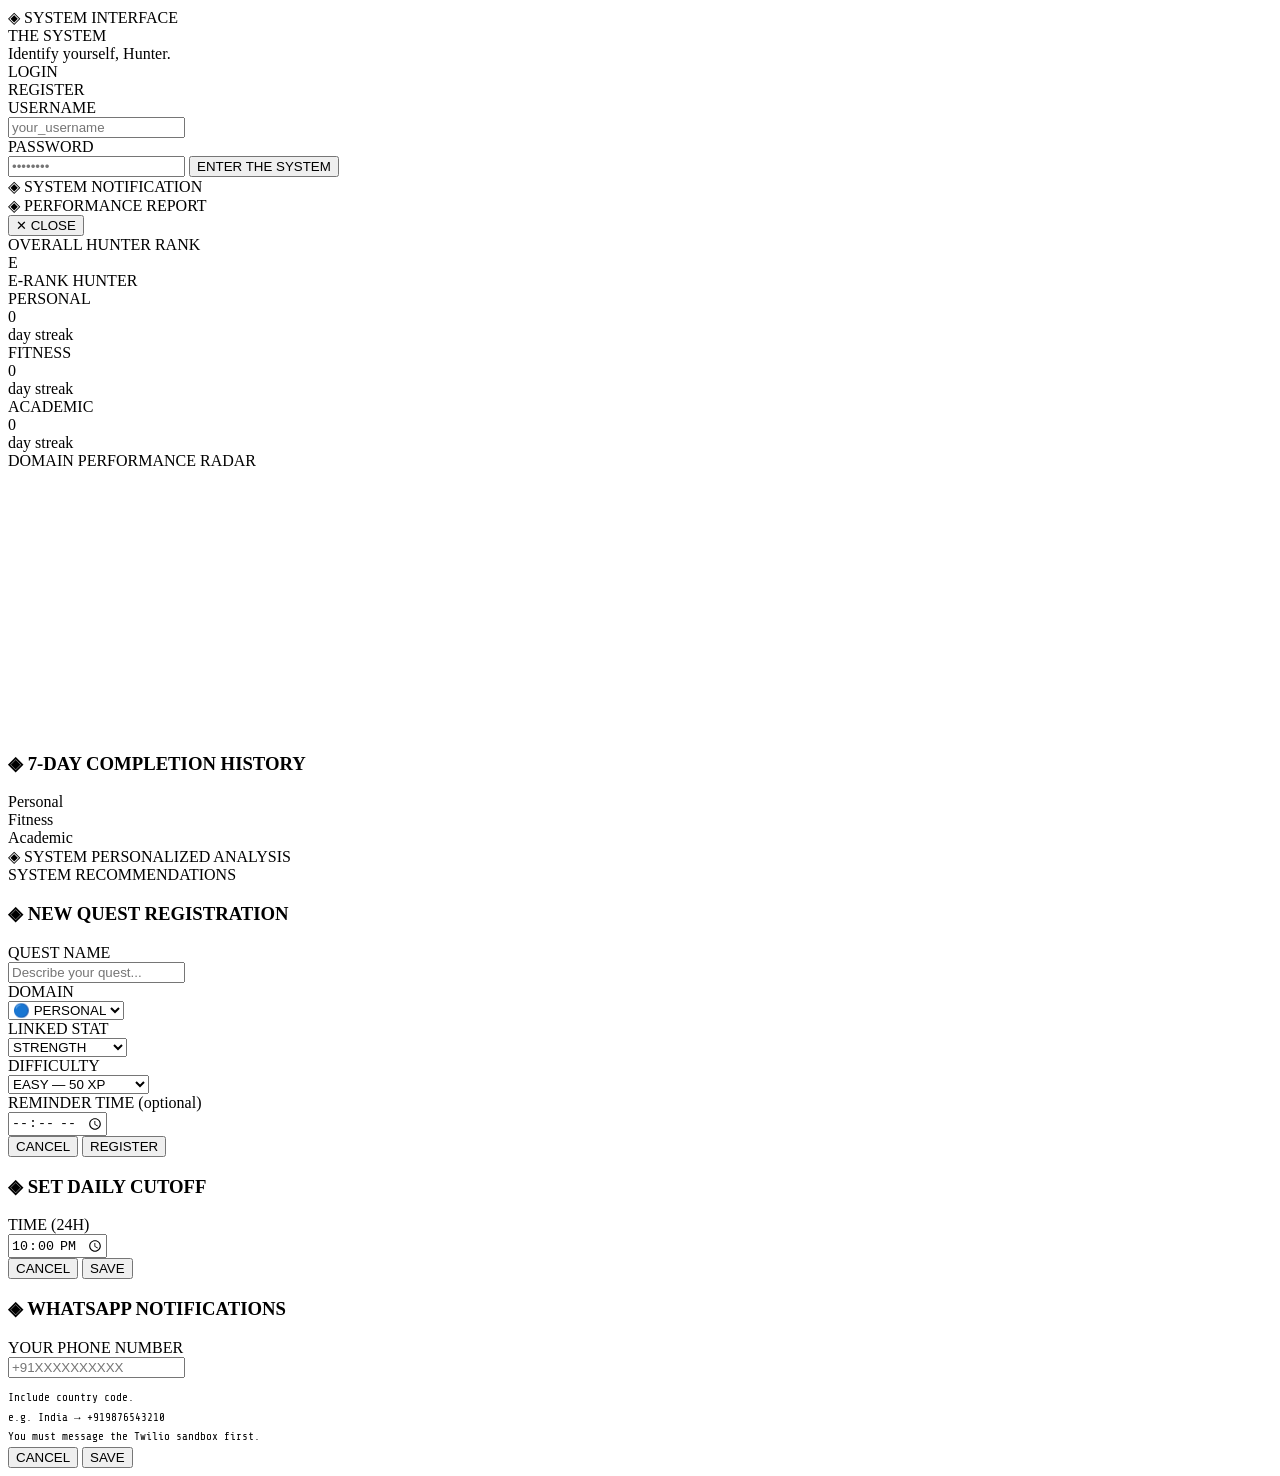
==== commit 65feee55: "add whatsapp phone number input" ====
--- a/public/index.html
+++ b/public/index.html
@@ -1,953 +1,330 @@
 <!DOCTYPE html>
 <html lang="en">
+
 <head>
-<meta charset="UTF-8">
-<meta name="viewport" content="width=device-width, initial-scale=1.0">
-<title>THE SYSTEM</title>
-<link href="https://fonts.googleapis.com/css2?family=Rajdhani:wght@300;400;500;600;700&family=Share+Tech+Mono&family=Orbitron:wght@400;600;800;900&display=swap" rel="stylesheet">
-<style>
-:root{
-  --blue:#00d4ff;--blue-dim:#0099bb;--blue-glow:rgba(0,212,255,0.3);
-  --purple:#7b2fff;--purple-glow:rgba(123,47,255,0.3);
-  --gold:#ffd700;--gold-glow:rgba(255,215,0,0.3);
-  --red:#ff3366;--red-glow:rgba(255,51,102,0.3);
-  --green:#00ff88;--green-glow:rgba(0,255,136,0.3);
-  --orange:#ff8800;
-  --personal:#00d4ff;--fitness:#00ff88;--academic:#c678ff;
-  --bg:#050810;--bg2:#080d1a;
-  --panel:rgba(10,20,45,0.85);--border:rgba(0,212,255,0.18);
-  --text:#c8e8ff;--text-dim:rgba(200,232,255,0.5);
-}
-*{margin:0;padding:0;box-sizing:border-box;}
-body{background:var(--bg);color:var(--text);font-family:'Rajdhani',sans-serif;min-height:100vh;overflow-x:hidden;}
-body::before{content:'';position:fixed;inset:0;background-image:linear-gradient(rgba(0,212,255,0.025) 1px,transparent 1px),linear-gradient(90deg,rgba(0,212,255,0.025) 1px,transparent 1px);background-size:40px 40px;pointer-events:none;z-index:0;}
-body::after{content:'';position:fixed;inset:0;background:radial-gradient(ellipse at 15% 50%,rgba(123,47,255,0.06) 0%,transparent 60%),radial-gradient(ellipse at 85% 20%,rgba(0,212,255,0.06) 0%,transparent 50%);pointer-events:none;z-index:0;}
-.app{position:relative;z-index:1;max-width:480px;margin:0 auto;padding:0 0 90px;}
-
-.scanline{position:fixed;top:0;left:0;right:0;height:2px;background:linear-gradient(90deg,transparent,var(--blue),transparent);opacity:0.1;animation:scan 9s linear infinite;pointer-events:none;z-index:999;}
-@keyframes scan{0%{top:-2px}100%{top:100vh}}
-
-/* AUTH SCREEN */
-.auth-screen{position:fixed;inset:0;background:var(--bg);z-index:2000;display:flex;align-items:center;justify-content:center;padding:20px;}
-.auth-screen.hidden{display:none;}
-.auth-box{width:100%;max-width:400px;background:var(--panel);border:1px solid var(--border);border-top:3px solid var(--blue);padding:32px 28px;box-shadow:0 0 50px var(--blue-glow);}
-.auth-logo{font-family:'Orbitron',monospace;font-size:10px;letter-spacing:5px;color:var(--blue);margin-bottom:6px;}
-.auth-title{font-family:'Orbitron',monospace;font-size:22px;font-weight:900;color:#fff;text-shadow:0 0 20px var(--blue-glow);margin-bottom:4px;}
-.auth-sub{font-family:'Share Tech Mono',monospace;font-size:11px;color:var(--text-dim);margin-bottom:24px;}
-.auth-tabs{display:flex;margin-bottom:20px;border-bottom:1px solid var(--border);}
-.auth-tab{flex:1;text-align:center;padding:8px;font-family:'Orbitron',monospace;font-size:9px;letter-spacing:2px;color:var(--text-dim);cursor:pointer;border-bottom:2px solid transparent;transition:all 0.2s;position:relative;bottom:-1px;}
-.auth-tab.active{color:var(--blue);border-bottom-color:var(--blue);}
-.auth-label{font-family:'Orbitron',monospace;font-size:8px;letter-spacing:2px;color:var(--text-dim);margin-bottom:6px;margin-top:12px;}
-.auth-input{width:100%;background:rgba(0,212,255,0.04);border:1px solid rgba(0,212,255,0.2);color:var(--text);font-family:'Rajdhani',sans-serif;font-size:16px;font-weight:500;padding:11px 14px;outline:none;transition:border-color 0.2s;margin-bottom:2px;}
-.auth-input:focus{border-color:var(--blue);}
-.auth-btn{width:100%;background:linear-gradient(135deg,rgba(0,212,255,0.2),rgba(0,212,255,0.08));border:1px solid var(--blue);color:var(--blue);padding:13px;font-family:'Orbitron',monospace;font-size:10px;letter-spacing:3px;cursor:pointer;transition:all 0.2s;margin-top:16px;}
-.auth-btn:hover{background:rgba(0,212,255,0.2);box-shadow:0 0 20px var(--blue-glow);}
-.auth-error{font-family:'Share Tech Mono',monospace;font-size:11px;color:var(--red);margin-top:10px;min-height:16px;}
-
-/* SYNC STATUS */
-.sync-bar{display:flex;align-items:center;justify-content:space-between;padding:6px 16px;background:rgba(0,0,0,0.3);border-bottom:1px solid var(--border);}
-.sync-status{font-family:'Share Tech Mono',monospace;font-size:10px;display:flex;align-items:center;gap:6px;}
-.sync-dot{width:6px;height:6px;border-radius:50%;}
-.sync-dot.ok{background:var(--green);box-shadow:0 0 6px var(--green);}
-.sync-dot.saving{background:var(--gold);animation:blink 0.8s infinite;}
-.sync-dot.error{background:var(--red);}
-.logout-btn{font-family:'Orbitron',monospace;font-size:7px;letter-spacing:1px;color:var(--text-dim);background:transparent;border:1px solid var(--border);padding:3px 8px;cursor:pointer;transition:all 0.2s;}
-.logout-btn:hover{border-color:var(--red);color:var(--red);}
-
-/* ALERT */
-.system-alert{position:fixed;top:20px;left:50%;transform:translateX(-50%) translateY(-150px);border-top:3px solid var(--blue);padding:14px 20px;width:calc(100% - 32px);max-width:440px;z-index:1000;transition:transform 0.45s cubic-bezier(0.16,1,0.3,1);backdrop-filter:blur(20px);}
-.system-alert.normal{background:linear-gradient(135deg,rgba(0,5,20,0.97),rgba(10,25,60,0.97));border:1px solid var(--border);border-top:3px solid var(--blue);box-shadow:0 0 30px var(--blue-glow);}
-.system-alert.success{background:linear-gradient(135deg,rgba(0,20,10,0.97),rgba(0,40,20,0.97));border:1px solid rgba(0,255,136,0.25);border-top:3px solid var(--green);box-shadow:0 0 30px var(--green-glow);}
-.system-alert.warning{background:linear-gradient(135deg,rgba(20,10,0,0.97),rgba(50,25,0,0.97));border:1px solid rgba(255,136,0,0.3);border-top:3px solid var(--orange);}
-.system-alert.penalty{background:linear-gradient(135deg,rgba(30,0,10,0.97),rgba(60,5,20,0.97));border:1px solid rgba(255,51,102,0.35);border-top:3px solid var(--red);box-shadow:0 0 30px var(--red-glow);}
-.system-alert.show{transform:translateX(-50%) translateY(0);}
-.alert-header{font-family:'Orbitron',monospace;font-size:9px;letter-spacing:3px;margin-bottom:5px;color:var(--blue);}
-.alert-msg{font-family:'Share Tech Mono',monospace;font-size:13px;color:#fff;}
-.alert-sub{font-size:11px;color:var(--text-dim);margin-top:4px;font-family:'Share Tech Mono',monospace;}
-.xp-popup{position:fixed;bottom:110px;left:50%;transform:translateX(-50%);font-family:'Orbitron',monospace;font-size:22px;font-weight:900;pointer-events:none;opacity:0;z-index:998;}
-.xp-popup.show{animation:popUp 1.5s ease forwards;}
-@keyframes popUp{0%{opacity:0;transform:translateX(-50%) translateY(0)}20%{opacity:1}80%{opacity:1;transform:translateX(-50%) translateY(-50px)}100%{opacity:0;transform:translateX(-50%) translateY(-70px)}}
-@keyframes blink{0%,100%{opacity:1}50%{opacity:0.4}}
-
-/* HEADER */
-.header{padding:16px 16px 0;}
-.system-label{font-family:'Orbitron',monospace;font-size:8px;letter-spacing:5px;color:var(--blue);opacity:0.65;margin-bottom:3px;}
-.hunter-name{font-family:'Orbitron',monospace;font-size:21px;font-weight:900;color:#fff;text-shadow:0 0 20px var(--blue-glow);letter-spacing:2px;}
-.rank-badge{display:inline-block;font-family:'Orbitron',monospace;font-size:10px;font-weight:600;padding:3px 10px;background:linear-gradient(135deg,var(--purple),#5500cc);border:1px solid rgba(123,47,255,0.5);border-radius:2px;color:#fff;margin-top:5px;box-shadow:0 0 15px var(--purple-glow);}
-.level-panel{margin:12px 0 0;background:var(--panel);border:1px solid var(--border);padding:14px 18px;position:relative;overflow:hidden;}
-.level-panel::before{content:'';position:absolute;top:0;left:0;right:0;height:1px;background:linear-gradient(90deg,transparent,var(--blue),transparent);}
-.level-row{display:flex;justify-content:space-between;align-items:center;margin-bottom:10px;}
-.level-num{font-family:'Orbitron',monospace;font-size:44px;font-weight:900;line-height:1;color:var(--blue);text-shadow:0 0 30px var(--blue-glow);}
-.level-label{font-size:10px;letter-spacing:3px;color:var(--text-dim);font-family:'Orbitron',monospace;}
-.xp-info{text-align:right;}
-.xp-val{font-family:'Share Tech Mono',monospace;font-size:13px;color:var(--blue);}
-.xp-label{font-size:10px;color:var(--text-dim);letter-spacing:2px;}
-.xp-bar-wrap{background:rgba(0,212,255,0.08);height:5px;border:1px solid rgba(0,212,255,0.12);overflow:hidden;}
-.xp-bar{height:100%;background:linear-gradient(90deg,var(--blue-dim),var(--blue));box-shadow:0 0 10px var(--blue);transition:width 1s ease;}
-.cutoff-strip{margin:8px 0 0;background:rgba(0,212,255,0.04);border:1px solid var(--border);padding:9px 16px;display:flex;align-items:center;justify-content:space-between;}
-.cutoff-label{font-family:'Orbitron',monospace;font-size:8px;letter-spacing:2px;color:var(--text-dim);}
-.cutoff-time{font-family:'Share Tech Mono',monospace;font-size:15px;color:var(--blue);}
-.cutoff-edit{font-family:'Orbitron',monospace;font-size:8px;color:var(--text-dim);background:transparent;border:1px solid var(--border);padding:4px 10px;cursor:pointer;transition:all 0.2s;}
-.cutoff-edit:hover{border-color:var(--blue);color:var(--blue);}
-.live-clock{display:flex;justify-content:space-between;align-items:center;padding:7px 2px 0;}
-.clock-now{font-family:'Share Tech Mono',monospace;font-size:12px;color:var(--text-dim);}
-.time-status{font-family:'Orbitron',monospace;font-size:8px;letter-spacing:2px;padding:3px 10px;border:1px solid;}
-.time-status.ok{color:var(--green);border-color:var(--green);}
-.time-status.warning{color:var(--orange);border-color:var(--orange);animation:blink 1s infinite;}
-.time-status.late{color:var(--red);border-color:var(--red);animation:blink 0.5s infinite;}
-.perf-btn{margin:10px 0 0;width:100%;background:linear-gradient(135deg,rgba(123,47,255,0.2),rgba(0,212,255,0.1));border:1px solid rgba(123,47,255,0.5);color:#fff;padding:12px;font-family:'Orbitron',monospace;font-size:10px;letter-spacing:3px;cursor:pointer;transition:all 0.3s;display:flex;align-items:center;justify-content:center;gap:10px;position:relative;overflow:hidden;}
-.perf-btn::before{content:'';position:absolute;top:0;left:0;right:0;height:1px;background:linear-gradient(90deg,transparent,var(--purple),transparent);}
-.perf-btn:hover{background:linear-gradient(135deg,rgba(123,47,255,0.35),rgba(0,212,255,0.2));box-shadow:0 0 25px var(--purple-glow);}
-
-/* TABS */
-.tabs{display:flex;margin:12px 16px 0;border-bottom:1px solid var(--border);}
-.tab{flex:1;text-align:center;padding:9px 2px;font-family:'Orbitron',monospace;font-size:8px;letter-spacing:1.5px;color:var(--text-dim);cursor:pointer;border-bottom:2px solid transparent;transition:all 0.2s;position:relative;bottom:-1px;}
-.tab.active{color:var(--blue);border-bottom-color:var(--blue);text-shadow:0 0 10px var(--blue-glow);}
-.section{display:none;padding:14px 16px;}
-.section.active{display:block;}
-.section-title{font-family:'Orbitron',monospace;font-size:10px;letter-spacing:3px;color:var(--blue);margin-bottom:12px;display:flex;align-items:center;gap:8px;}
-.section-title::after{content:'';flex:1;height:1px;background:linear-gradient(90deg,var(--border),transparent);}
-
-/* DOMAIN FILTER */
-.domain-filter{display:flex;gap:8px;margin-bottom:12px;flex-wrap:wrap;}
-.df-btn{font-family:'Orbitron',monospace;font-size:8px;letter-spacing:2px;padding:5px 12px;border:1px solid;background:transparent;cursor:pointer;transition:all 0.2s;}
-.df-btn.all{color:var(--blue);border-color:rgba(0,212,255,0.3);}
-.df-btn.all.active{background:rgba(0,212,255,0.15);border-color:var(--blue);}
-.df-btn.personal{color:var(--personal);border-color:rgba(0,212,255,0.3);}
-.df-btn.personal.active{background:rgba(0,212,255,0.12);border-color:var(--personal);}
-.df-btn.fitness{color:var(--fitness);border-color:rgba(0,255,136,0.3);}
-.df-btn.fitness.active{background:rgba(0,255,136,0.1);border-color:var(--fitness);}
-.df-btn.academic{color:var(--academic);border-color:rgba(198,120,255,0.3);}
-.df-btn.academic.active{background:rgba(198,120,255,0.1);border-color:var(--academic);}
-
-/* QUEST CARD */
-.penalty-banner{background:linear-gradient(135deg,rgba(255,51,102,0.1),rgba(80,0,20,0.08));border:1px solid rgba(255,51,102,0.4);border-left:4px solid var(--red);padding:14px 16px;margin-bottom:12px;display:none;}
-.penalty-banner.show{display:block;}
-.penalty-title{font-family:'Orbitron',monospace;font-size:10px;letter-spacing:2px;color:var(--red);margin-bottom:5px;}
-.penalty-desc{font-family:'Share Tech Mono',monospace;font-size:12px;color:var(--text);line-height:1.6;}
-.quest-card{background:var(--panel);border:1px solid var(--border);border-left:3px solid var(--blue);padding:13px 15px;margin-bottom:9px;cursor:pointer;transition:all 0.2s;position:relative;overflow:hidden;}
-.quest-card:hover:not(.completed){box-shadow:0 0 18px rgba(0,212,255,0.08);}
-.quest-card.completed{opacity:0.5;cursor:default;}
-.quest-card.domain-personal{border-left-color:var(--personal);}
-.quest-card.domain-fitness{border-left-color:var(--fitness);}
-.quest-card.domain-academic{border-left-color:var(--academic);}
-.quest-card.penalty-quest{border-left-color:var(--red);}
-.domain-pill{display:inline-block;font-family:'Orbitron',monospace;font-size:7px;letter-spacing:2px;padding:2px 8px;border:1px solid;margin-bottom:4px;}
-.domain-pill.personal{color:var(--personal);border-color:rgba(0,212,255,0.3);}
-.domain-pill.fitness{color:var(--fitness);border-color:rgba(0,255,136,0.3);}
-.domain-pill.academic{color:var(--academic);border-color:rgba(198,120,255,0.3);}
-.domain-pill.penalty{color:var(--red);border-color:rgba(255,51,102,0.3);}
-.quest-name{font-size:15px;font-weight:600;color:#fff;margin-bottom:7px;padding-right:80px;}
-.quest-meta{display:flex;gap:9px;align-items:center;flex-wrap:wrap;}
-.quest-xp{font-family:'Share Tech Mono',monospace;font-size:12px;color:var(--gold);}
-.quest-stat{font-family:'Share Tech Mono',monospace;font-size:11px;color:var(--blue-dim);}
-.quest-diff{font-family:'Orbitron',monospace;font-size:7px;padding:2px 6px;border:1px solid;}
-.quest-diff.easy{color:var(--green);border-color:var(--green);}
-.quest-diff.medium{color:var(--gold);border-color:var(--gold);}
-.quest-diff.hard{color:var(--red);border-color:var(--red);}
-.xp-preview{display:flex;gap:5px;margin-top:7px;}
-.xp-tag{font-family:'Share Tech Mono',monospace;font-size:10px;padding:2px 7px;border:1px solid;}
-.xp-tag.early-tag{color:var(--gold);border-color:rgba(255,215,0,0.25);}
-.xp-tag.ontime-tag{color:var(--green);border-color:rgba(0,255,136,0.25);}
-.xp-tag.late-tag{color:var(--orange);border-color:rgba(255,136,0,0.25);}
-.quest-timer{font-family:'Share Tech Mono',monospace;font-size:11px;margin-top:5px;}
-.quest-timer.ok{color:var(--green);}
-.quest-timer.soon{color:var(--orange);}
-.quest-timer.overdue{color:var(--red);}
-.done-badge{position:absolute;top:13px;right:13px;font-family:'Orbitron',monospace;font-size:8px;}
-.done-badge.full{color:var(--green);}
-.done-badge.early{color:var(--gold);}
-.done-badge.late{color:var(--orange);}
-.add-quest-btn{width:100%;background:transparent;border:1px dashed rgba(0,212,255,0.25);color:var(--text-dim);padding:11px;font-family:'Orbitron',monospace;font-size:9px;letter-spacing:3px;cursor:pointer;transition:all 0.2s;margin-top:4px;}
-.add-quest-btn:hover{border-color:var(--blue);color:var(--blue);}
-
-/* STATS */
-.stat-points-banner{background:linear-gradient(135deg,rgba(123,47,255,0.15),rgba(0,212,255,0.08));border:1px solid rgba(123,47,255,0.35);padding:11px 16px;margin-bottom:12px;display:flex;justify-content:space-between;align-items:center;}
-.points-label{font-family:'Orbitron',monospace;font-size:9px;letter-spacing:2px;color:var(--text-dim);}
-.points-val{font-family:'Orbitron',monospace;font-size:18px;font-weight:800;color:var(--purple);text-shadow:0 0 15px var(--purple-glow);}
-.stats-grid{display:grid;grid-template-columns:1fr 1fr;gap:9px;}
-.stat-card{background:var(--panel);border:1px solid var(--border);padding:13px;position:relative;overflow:hidden;cursor:pointer;transition:all 0.2s;}
-.stat-card::before{content:'';position:absolute;top:0;left:0;right:0;height:2px;}
-.stat-card.str::before{background:linear-gradient(90deg,var(--red),transparent);}
-.stat-card.agi::before{background:linear-gradient(90deg,var(--green),transparent);}
-.stat-card.int::before{background:linear-gradient(90deg,var(--blue),transparent);}
-.stat-card.end::before{background:linear-gradient(90deg,var(--gold),transparent);}
-.stat-card.sen::before{background:linear-gradient(90deg,var(--purple),transparent);}
-.stat-card.vit::before{background:linear-gradient(90deg,var(--orange),transparent);}
-.stat-name{font-family:'Orbitron',monospace;font-size:8px;letter-spacing:2px;color:var(--text-dim);margin-bottom:5px;}
-.stat-val{font-family:'Orbitron',monospace;font-size:30px;font-weight:900;line-height:1;color:#fff;}
-.stat-bar-wrap{margin-top:7px;background:rgba(255,255,255,0.06);height:3px;}
-.stat-bar{height:100%;transition:width 1s ease;}
-.str .stat-bar{background:var(--red);}
-.agi .stat-bar{background:var(--green);}
-.int .stat-bar{background:var(--blue);}
-.end .stat-bar{background:var(--gold);}
-.sen .stat-bar{background:var(--purple);}
-.vit .stat-bar{background:var(--orange);}
-
-/* REVIEW */
-.review-card{background:var(--panel);border:1px solid var(--border);padding:16px;margin-bottom:12px;}
-.review-card h3{font-family:'Orbitron',monospace;font-size:10px;letter-spacing:2px;color:var(--blue);margin-bottom:11px;}
-.review-textarea{width:100%;background:rgba(0,212,255,0.03);border:1px solid rgba(0,212,255,0.13);color:var(--text);font-family:'Share Tech Mono',monospace;font-size:13px;padding:11px;resize:none;outline:none;line-height:1.6;}
-.review-textarea:focus{border-color:var(--blue);}
-.review-textarea::placeholder{color:var(--text-dim);}
-.system-btn{width:100%;background:linear-gradient(135deg,rgba(0,212,255,0.1),rgba(0,212,255,0.04));border:1px solid var(--blue);color:var(--blue);padding:12px;font-family:'Orbitron',monospace;font-size:10px;letter-spacing:3px;cursor:pointer;transition:all 0.2s;margin-top:9px;}
-.system-btn:hover{background:rgba(0,212,255,0.14);}
-.ai-response{background:rgba(123,47,255,0.07);border:1px solid rgba(123,47,255,0.3);border-left:3px solid var(--purple);padding:13px;margin-top:11px;display:none;}
-.ai-response.show{display:block;}
-.ai-label{font-family:'Orbitron',monospace;font-size:8px;letter-spacing:3px;color:var(--purple);margin-bottom:7px;}
-.ai-text{font-family:'Share Tech Mono',monospace;font-size:12px;line-height:1.7;color:var(--text);}
-
-/* PERFORMANCE REPORT */
-.perf-overlay{position:fixed;inset:0;background:rgba(0,0,0,0.92);z-index:600;display:none;overflow-y:auto;padding:20px 16px 40px;}
-.perf-overlay.show{display:block;}
-.perf-modal{max-width:480px;margin:0 auto;}
-.perf-header{display:flex;justify-content:space-between;align-items:center;margin-bottom:18px;}
-.perf-title{font-family:'Orbitron',monospace;font-size:14px;font-weight:900;color:var(--blue);letter-spacing:3px;}
-.perf-close{font-family:'Orbitron',monospace;font-size:9px;color:var(--text-dim);background:transparent;border:1px solid var(--border);padding:6px 14px;cursor:pointer;transition:all 0.2s;}
-.perf-close:hover{border-color:var(--red);color:var(--red);}
-.overall-rank{background:var(--panel);border:1px solid var(--border);padding:20px;margin-bottom:12px;text-align:center;position:relative;overflow:hidden;}
-.overall-rank::before{content:'';position:absolute;top:0;left:0;right:0;height:2px;background:linear-gradient(90deg,transparent,var(--purple),var(--blue),transparent);}
-.rank-label{font-family:'Orbitron',monospace;font-size:9px;letter-spacing:4px;color:var(--text-dim);margin-bottom:8px;}
-.rank-val{font-family:'Orbitron',monospace;font-size:52px;font-weight:900;line-height:1;background:linear-gradient(135deg,var(--blue),var(--purple));-webkit-background-clip:text;-webkit-text-fill-color:transparent;background-clip:text;}
-.rank-name{font-family:'Orbitron',monospace;font-size:12px;letter-spacing:3px;color:#fff;margin-top:4px;}
-.rank-sub{font-family:'Share Tech Mono',monospace;font-size:11px;color:var(--text-dim);margin-top:6px;}
-.streaks-row{display:grid;grid-template-columns:1fr 1fr 1fr;gap:8px;margin-bottom:12px;}
-.streak-card{background:var(--panel);border:1px solid var(--border);padding:12px;text-align:center;position:relative;overflow:hidden;}
-.streak-card::before{content:'';position:absolute;top:0;left:0;right:0;height:2px;}
-.streak-card.personal::before{background:var(--personal);}
-.streak-card.fitness::before{background:var(--fitness);}
-.streak-card.academic::before{background:var(--academic);}
-.streak-domain{font-family:'Orbitron',monospace;font-size:7px;letter-spacing:2px;color:var(--text-dim);margin-bottom:5px;}
-.streak-num{font-family:'Orbitron',monospace;font-size:28px;font-weight:900;line-height:1;}
-.streak-card.personal .streak-num{color:var(--personal);}
-.streak-card.fitness .streak-num{color:var(--fitness);}
-.streak-card.academic .streak-num{color:var(--academic);}
-.streak-unit{font-family:'Share Tech Mono',monospace;font-size:10px;color:var(--text-dim);margin-top:3px;}
-.radar-wrap{background:var(--panel);border:1px solid var(--border);padding:16px;margin-bottom:12px;display:flex;flex-direction:column;align-items:center;}
-.radar-title{font-family:'Orbitron',monospace;font-size:10px;letter-spacing:3px;color:var(--blue);margin-bottom:14px;}
-.domain-ranks{display:grid;grid-template-columns:1fr;gap:10px;margin-bottom:12px;}
-.domain-rank-card{background:var(--panel);border:1px solid var(--border);padding:14px 16px;position:relative;overflow:hidden;}
-.domain-rank-card.personal{border-left:3px solid var(--personal);}
-.domain-rank-card.fitness{border-left:3px solid var(--fitness);}
-.domain-rank-card.academic{border-left:3px solid var(--academic);}
-.dr-top{display:flex;justify-content:space-between;align-items:flex-start;margin-bottom:10px;}
-.dr-domain{font-family:'Orbitron',monospace;font-size:9px;letter-spacing:2px;color:var(--text-dim);}
-.dr-rank{font-family:'Orbitron',monospace;font-size:24px;font-weight:900;}
-.domain-rank-card.personal .dr-rank{color:var(--personal);}
-.domain-rank-card.fitness .dr-rank{color:var(--fitness);}
-.domain-rank-card.academic .dr-rank{color:var(--academic);}
-.dr-metrics{display:grid;grid-template-columns:1fr 1fr 1fr;gap:6px;}
-.dr-metric{text-align:center;}
-.dr-metric-label{font-family:'Orbitron',monospace;font-size:7px;letter-spacing:1px;color:var(--text-dim);margin-bottom:3px;}
-.dr-metric-val{font-family:'Share Tech Mono',monospace;font-size:14px;color:#fff;}
-.dr-bar-row{margin-top:8px;}
-.dr-bar-label{display:flex;justify-content:space-between;font-family:'Share Tech Mono',monospace;font-size:10px;color:var(--text-dim);margin-bottom:3px;}
-.dr-bar-wrap{background:rgba(255,255,255,0.06);height:4px;margin-bottom:4px;}
-.dr-bar{height:100%;transition:width 1.2s ease;}
-.domain-rank-card.personal .dr-bar{background:var(--personal);}
-.domain-rank-card.fitness .dr-bar{background:var(--fitness);}
-.domain-rank-card.academic .dr-bar{background:var(--academic);}
-.week-history{background:var(--panel);border:1px solid var(--border);padding:14px 16px;margin-bottom:12px;}
-.week-history h3{font-family:'Orbitron',monospace;font-size:10px;letter-spacing:2px;color:var(--blue);margin-bottom:12px;}
-.week-row{display:flex;align-items:center;gap:8px;margin-bottom:8px;}
-.week-day{font-family:'Orbitron',monospace;font-size:8px;color:var(--text-dim);width:28px;flex-shrink:0;}
-.week-bars{display:flex;gap:4px;flex:1;}
-.week-bar-wrap{flex:1;background:rgba(255,255,255,0.05);height:18px;position:relative;overflow:hidden;}
-.week-bar-fill{position:absolute;bottom:0;left:0;right:0;transition:height 0.8s ease;}
-.week-bar-wrap.personal .week-bar-fill{background:var(--personal);}
-.week-bar-wrap.fitness .week-bar-fill{background:var(--fitness);}
-.week-bar-wrap.academic .week-bar-fill{background:var(--academic);}
-.week-pct{font-family:'Share Tech Mono',monospace;font-size:10px;color:var(--text-dim);width:32px;text-align:right;}
-.week-legend{display:flex;gap:14px;margin-top:10px;}
-.wl-item{display:flex;align-items:center;gap:5px;font-family:'Share Tech Mono',monospace;font-size:10px;color:var(--text-dim);}
-.wl-dot{width:8px;height:8px;border-radius:50%;}
-.ai-analysis{background:rgba(123,47,255,0.07);border:1px solid rgba(123,47,255,0.3);border-left:3px solid var(--purple);padding:16px;margin-bottom:12px;}
-.ai-analysis-title{font-family:'Orbitron',monospace;font-size:9px;letter-spacing:3px;color:var(--purple);margin-bottom:10px;}
-.ai-analysis-text{font-family:'Share Tech Mono',monospace;font-size:12px;line-height:1.8;color:var(--text);}
-.suggestion-block{margin-top:12px;background:rgba(0,212,255,0.04);border:1px solid rgba(0,212,255,0.12);padding:12px;}
-.suggestion-title{font-family:'Orbitron',monospace;font-size:8px;letter-spacing:3px;color:var(--blue);margin-bottom:8px;}
-.suggestion-item{display:flex;gap:8px;margin-bottom:6px;font-family:'Share Tech Mono',monospace;font-size:11px;color:var(--text);}
-.suggestion-arrow{color:var(--blue);flex-shrink:0;}
-
-/* MODAL */
-.modal-overlay{position:fixed;inset:0;background:rgba(0,0,0,0.88);z-index:700;display:none;align-items:center;justify-content:center;padding:20px;}
-.modal-overlay.show{display:flex;}
-.modal{background:var(--bg2);border:1px solid var(--blue);border-top:3px solid var(--blue);width:100%;max-width:440px;padding:22px;box-shadow:0 0 40px var(--blue-glow);max-height:90vh;overflow-y:auto;}
-.modal h3{font-family:'Orbitron',monospace;font-size:12px;letter-spacing:3px;color:var(--blue);margin-bottom:14px;}
-.modal-label{font-family:'Orbitron',monospace;font-size:8px;letter-spacing:2px;color:var(--text-dim);margin-bottom:5px;margin-top:10px;}
-.modal input,.modal select{width:100%;background:rgba(0,212,255,0.04);border:1px solid rgba(0,212,255,0.2);color:var(--text);font-family:'Rajdhani',sans-serif;font-size:15px;font-weight:500;padding:10px 12px;outline:none;transition:border-color 0.2s;}
-.modal input:focus,.modal select:focus{border-color:var(--blue);}
-.modal select option{background:var(--bg2);}
-.modal-btns{display:flex;gap:10px;margin-top:14px;}
-.btn-cancel{flex:1;background:transparent;border:1px solid rgba(255,255,255,0.12);color:var(--text-dim);padding:10px;font-family:'Orbitron',monospace;font-size:9px;letter-spacing:2px;cursor:pointer;}
-.btn-confirm{flex:2;background:linear-gradient(135deg,rgba(0,212,255,0.18),rgba(0,212,255,0.06));border:1px solid var(--blue);color:var(--blue);padding:10px;font-family:'Orbitron',monospace;font-size:9px;letter-spacing:2px;cursor:pointer;transition:all 0.2s;}
-.btn-confirm:hover{box-shadow:0 0 14px var(--blue-glow);}
-.purple-confirm{border-color:var(--purple)!important;color:var(--purple)!important;}
-.xp-rules{background:rgba(0,212,255,0.03);border:1px solid var(--border);padding:4px 14px;margin-bottom:12px;}
-.xp-rule{display:flex;justify-content:space-between;align-items:center;padding:10px 0;border-bottom:1px solid rgba(0,212,255,0.06);}
-.xp-rule:last-child{border-bottom:none;}
-.xp-rule-label{font-family:'Share Tech Mono',monospace;font-size:12px;color:var(--text);}
-.xp-rule-val{font-family:'Orbitron',monospace;font-size:10px;font-weight:700;}
-.settings-row{background:var(--panel);border:1px solid var(--border);padding:14px 16px;margin-bottom:9px;display:flex;justify-content:space-between;align-items:center;}
-.settings-row-label{font-family:'Orbitron',monospace;font-size:9px;letter-spacing:2px;color:var(--text-dim);}
-.settings-row-val{font-family:'Share Tech Mono',monospace;font-size:13px;color:var(--blue);margin-top:3px;}
-.settings-edit-btn{font-family:'Orbitron',monospace;font-size:8px;background:transparent;border:1px solid var(--border);color:var(--text-dim);padding:5px 12px;cursor:pointer;transition:all 0.2s;}
-.settings-edit-btn:hover{border-color:var(--blue);color:var(--blue);}
-@keyframes levelUp{0%{transform:scale(1)}50%{transform:scale(1.04)}100%{transform:scale(1)}}
-.pulse{animation:levelUp 0.6s ease;}
-</style>
+  <meta charset="UTF-8">
+  <meta name="viewport" content="width=device-width, initial-scale=1.0">
+  <title>THE SYSTEM</title>
+  <link
+    href="https://fonts.googleapis.com/css2?family=Rajdhani:wght@300;400;500;600;700&family=Share+Tech+Mono&family=Orbitron:wght@400;600;800;900&display=swap"
+    rel="stylesheet">
+  <link rel="stylesheet" href="css/style.css">
 </head>
+
 <body>
-<div class="scanline"></div>
-
-<!-- ══ AUTH SCREEN ══ -->
-<div class="auth-screen" id="authScreen">
-  <div class="auth-box">
-    <div class="auth-logo">◈ SYSTEM INTERFACE</div>
-    <div class="auth-title">THE SYSTEM</div>
-    <div class="auth-sub">Identify yourself, Hunter.</div>
-    <div class="auth-tabs">
-      <div class="auth-tab active" onclick="switchAuthTab('login',this)">LOGIN</div>
-      <div class="auth-tab" onclick="switchAuthTab('register',this)">REGISTER</div>
-    </div>
-    <div id="loginForm">
-      <div class="auth-label">USERNAME</div>
-      <input class="auth-input" id="loginUser" type="text" placeholder="your_username" autocomplete="username">
-      <div class="auth-label">PASSWORD</div>
-      <input class="auth-input" id="loginPass" type="password" placeholder="••••••••" autocomplete="current-password">
-      <button class="auth-btn" onclick="login()">ENTER THE SYSTEM</button>
-    </div>
-    <div id="registerForm" style="display:none">
-      <div class="auth-label">HUNTER NAME (shown in app)</div>
-      <input class="auth-input" id="regHunter" type="text" placeholder="SUNG JIN-WOO">
-      <div class="auth-label">USERNAME</div>
-      <input class="auth-input" id="regUser" type="text" placeholder="your_username" autocomplete="username">
-      <div class="auth-label">PASSWORD (min 6 chars)</div>
-      <input class="auth-input" id="regPass" type="password" placeholder="••••••••" autocomplete="new-password">
-      <button class="auth-btn" onclick="register()">CREATE HUNTER</button>
-    </div>
-    <div class="auth-error" id="authError"></div>
+  <div class="scanline"></div>
+
+  <!-- ══ AUTH SCREEN ══ -->
+  <div class="auth-screen" id="authScreen">
+    <div class="auth-box">
+      <div class="auth-logo">◈ SYSTEM INTERFACE</div>
+      <div class="auth-title">THE SYSTEM</div>
+      <div class="auth-sub">Identify yourself, Hunter.</div>
+      <div class="auth-tabs">
+        <div class="auth-tab active" onclick="switchAuthTab('login',this)">LOGIN</div>
+        <div class="auth-tab" onclick="switchAuthTab('register',this)">REGISTER</div>
+      </div>
+      <div id="loginForm">
+        <div class="auth-label">USERNAME</div>
+        <input class="auth-input" id="loginUser" type="text" placeholder="your_username" autocomplete="username">
+        <div class="auth-label">PASSWORD</div>
+        <input class="auth-input" id="loginPass" type="password" placeholder="••••••••" autocomplete="current-password">
+        <button class="auth-btn" onclick="login()">ENTER THE SYSTEM</button>
+      </div>
+      <div id="registerForm" style="display:none">
+        <div class="auth-label">HUNTER NAME (shown in app)</div>
+        <input class="auth-input" id="regHunter" type="text" placeholder="SUNG JIN-WOO">
+        <div class="auth-label">USERNAME</div>
+        <input class="auth-input" id="regUser" type="text" placeholder="your_username" autocomplete="username">
+        <div class="auth-label">PASSWORD (min 6 chars)</div>
+        <input class="auth-input" id="regPass" type="password" placeholder="••••••••" autocomplete="new-password">
+        <button class="auth-btn" onclick="register()">CREATE HUNTER</button>
+      </div>
+      <div class="auth-error" id="authError"></div>
+    </div>
+  </div>
+
+  <!-- ══ MAIN APP ══ -->
+  <div class="system-alert normal" id="alert">
+    <div class="alert-header" id="alertHeader">◈ SYSTEM NOTIFICATION</div>
+    <div class="alert-msg" id="alertMsg"></div>
+    <div class="alert-sub" id="alertSub"></div>
+  </div>
+  <div class="xp-popup" id="xpPopup"></div>
+
+  <div class="app" id="mainApp" style="display:none">
+    <!-- Sync bar -->
+    <div class="sync-bar">
+      <div class="sync-status">
+        <div class="sync-dot ok" id="syncDot"></div>
+        <span id="syncText" style="color:var(--text-dim)">Synced</span>
+      </div>
+      <button class="logout-btn" onclick="logout()">LOGOUT</button>
+    </div>
+
+    <div class="header">
+      <div class="system-label">◈ SYSTEM INTERFACE v3.0</div>
+      <div class="hunter-name" id="hunterName">HUNTER</div>
+      <div class="rank-badge">E-RANK → RISING</div>
+      <div class="level-panel">
+        <div class="level-row">
+          <div>
+            <div class="level-label">LEVEL</div>
+            <div class="level-num" id="levelNum">1</div>
+          </div>
+          <div class="xp-info">
+            <div class="xp-val" id="xpVal">0 / 1000 XP</div>
+            <div class="xp-label">EXPERIENCE</div>
+          </div>
+        </div>
+        <div class="xp-bar-wrap">
+          <div class="xp-bar" id="xpBar" style="width:0%"></div>
+        </div>
+      </div>
+      <div class="cutoff-strip">
+        <div>
+          <div class="cutoff-label">DAILY CUTOFF</div>
+          <div class="cutoff-time" id="cutoffDisplay">22:00</div>
+        </div>
+        <button class="cutoff-edit" onclick="openCutoffModal()">EDIT</button>
+      </div>
+      <div class="live-clock">
+        <div class="clock-now" id="clockNow">--:--:--</div>
+        <div class="time-status ok" id="timeStatus">ON TIME</div>
+      </div>
+      <button class="perf-btn" onclick="openPerfReport()">◈ PERFORMANCE REPORT ↗</button>
+    </div>
+
+    <div class="tabs">
+      <div class="tab active" onclick="switchTab('quests',this)">QUESTS</div>
+      <div class="tab" onclick="switchTab('stats',this)">STATS</div>
+      <div class="tab" onclick="switchTab('review',this)">REVIEW</div>
+      <div class="tab" onclick="switchTab('rules',this)">RULES</div>
+    </div>
+
+    <div class="section active" id="tab-quests">
+      <div class="penalty-banner" id="penaltyBanner">
+        <div class="penalty-title">⚠ PENALTY ZONE</div>
+        <div class="penalty-desc" id="penaltyDesc"></div>
+      </div>
+      <div class="domain-filter">
+        <button class="df-btn all active" onclick="filterDomain('all',this)">ALL</button>
+        <button class="df-btn personal" onclick="filterDomain('personal',this)">PERSONAL</button>
+        <button class="df-btn fitness" onclick="filterDomain('fitness',this)">FITNESS</button>
+        <button class="df-btn academic" onclick="filterDomain('academic',this)">ACADEMIC</button>
+      </div>
+      <div class="section-title">DAILY QUESTS</div>
+      <div id="questList"></div>
+      <button class="add-quest-btn" onclick="openAddQuest()">+ ADD NEW QUEST</button>
+    </div>
+
+    <div class="section" id="tab-stats">
+      <div class="stat-points-banner">
+        <div>
+          <div class="points-label">STAT POINTS AVAILABLE</div>
+        </div>
+        <div class="points-val" id="statPoints">0</div>
+      </div>
+      <div class="section-title">ATTRIBUTES</div>
+      <div class="stats-grid" id="statsGrid"></div>
+    </div>
+
+    <div class="section" id="tab-review">
+      <div class="section-title">DAILY REVIEW</div>
+      <div class="review-card">
+        <h3>◈ END OF DAY REPORT</h3>
+        <textarea class="review-textarea" id="reviewText"
+          placeholder="Hunter, reflect on today...&#10;• What quests did you complete?&#10;• What held you back?&#10;• What will you change tomorrow?"
+          rows="6"></textarea>
+        <button class="system-btn" onclick="submitReview()">SUBMIT REPORT TO SYSTEM</button>
+        <div class="ai-response" id="aiResponse">
+          <div class="ai-label">◈ SYSTEM ANALYSIS</div>
+          <div class="ai-text" id="aiText"></div>
+        </div>
+      </div>
+      <div class="section-title">WEEKLY EVALUATION</div>
+      <div class="review-card">
+        <h3>◈ WEEKLY BOSS ASSESSMENT</h3>
+        <textarea class="review-textarea" id="weeklyText"
+          placeholder="Evaluate your week...&#10;• Which domain performed best?&#10;• Where did you fall short?"
+          rows="5"></textarea>
+        <button class="system-btn" onclick="submitWeekly()">COMPLETE WEEKLY EVALUATION</button>
+      </div>
+    </div>
+
+    <div class="section" id="tab-rules">
+      <div class="section-title">XP TIME RULES</div>
+      <div class="xp-rules">
+        <div class="xp-rule">
+          <div class="xp-rule-label">⚡ Early (1hr+ before cutoff)</div>
+          <div class="xp-rule-val" style="color:var(--gold)">+25% BONUS</div>
+        </div>
+        <div class="xp-rule">
+          <div class="xp-rule-label">✓ On time</div>
+          <div class="xp-rule-val" style="color:var(--green)">100% XP</div>
+        </div>
+        <div class="xp-rule">
+          <div class="xp-rule-label">⚠ After cutoff</div>
+          <div class="xp-rule-val" style="color:var(--orange)">50% XP</div>
+        </div>
+        <div class="xp-rule">
+          <div class="xp-rule-label">☠ Missed</div>
+          <div class="xp-rule-val" style="color:var(--red)">PENALTY ZONE</div>
+        </div>
+      </div>
+      <div class="section-title">SETTINGS</div>
+      <div class="settings-row">
+        <div>
+          <div class="settings-row-label">DAILY CUTOFF TIME</div>
+          <div class="settings-row-val" id="cutoffSettingVal">22:00</div>
+        </div>
+        <button class="settings-edit-btn" onclick="openCutoffModal()">CHANGE</button>
+      </div>
+      <div class="settings-row">
+        <div>
+          <div class="settings-row-label">HUNTER NAME</div>
+          <div class="settings-row-val" id="nameSettingVal">HUNTER</div>
+        </div>
+        <div class="settings-row">
+          <div>
+            <div class="settings-row-label">WHATSAPP NUMBER</div>
+            <div class="settings-row-val" id="phoneSettingVal">Not set</div>
+          </div>
+          <button class="settings-edit-btn" onclick="openPhoneModal()">SET</button>
+        </div>
+        <button class="settings-edit-btn" onclick="changeName()">CHANGE</button>
+      </div>
+    </div>
+  </div>
+
+  <!-- PERFORMANCE REPORT -->
+  <div class="perf-overlay" id="perfOverlay">
+    <div class="perf-modal">
+      <div class="perf-header">
+        <div class="perf-title">◈ PERFORMANCE REPORT</div>
+        <button class="perf-close" onclick="closePerfReport()">✕ CLOSE</button>
+      </div>
+      <div class="overall-rank">
+        <div class="rank-label">OVERALL HUNTER RANK</div>
+        <div class="rank-val" id="overallRankVal">E</div>
+        <div class="rank-name" id="overallRankName">E-RANK HUNTER</div>
+        <div class="rank-sub" id="overallRankSub"></div>
+      </div>
+      <div class="streaks-row">
+        <div class="streak-card personal">
+          <div class="streak-domain">PERSONAL</div>
+          <div class="streak-num" id="streakPersonal">0</div>
+          <div class="streak-unit">day streak</div>
+        </div>
+        <div class="streak-card fitness">
+          <div class="streak-domain">FITNESS</div>
+          <div class="streak-num" id="streakFitness">0</div>
+          <div class="streak-unit">day streak</div>
+        </div>
+        <div class="streak-card academic">
+          <div class="streak-domain">ACADEMIC</div>
+          <div class="streak-num" id="streakAcademic">0</div>
+          <div class="streak-unit">day streak</div>
+        </div>
+      </div>
+      <div class="radar-wrap">
+        <div class="radar-title">DOMAIN PERFORMANCE RADAR</div>
+        <canvas id="radarCanvas" width="280" height="260"></canvas>
+      </div>
+      <div class="domain-ranks" id="domainRanks"></div>
+      <div class="week-history">
+        <h3>◈ 7-DAY COMPLETION HISTORY</h3>
+        <div id="weekHistory"></div>
+        <div class="week-legend">
+          <div class="wl-item">
+            <div class="wl-dot" style="background:var(--personal)"></div>Personal
+          </div>
+          <div class="wl-item">
+            <div class="wl-dot" style="background:var(--fitness)"></div>Fitness
+          </div>
+          <div class="wl-item">
+            <div class="wl-dot" style="background:var(--academic)"></div>Academic
+          </div>
+        </div>
+      </div>
+      <div class="ai-analysis">
+        <div class="ai-analysis-title">◈ SYSTEM PERSONALIZED ANALYSIS</div>
+        <div class="ai-analysis-text" id="perfAiText"></div>
+        <div class="suggestion-block">
+          <div class="suggestion-title">SYSTEM RECOMMENDATIONS</div>
+          <div id="suggestionList"></div>
+        </div>
+      </div>
+    </div>
+  </div>
+
+  <!-- Quest Modal -->
+  <div class="modal-overlay" id="questModal">
+    <div class="modal">
+      <h3>◈ NEW QUEST REGISTRATION</h3>
+      <div class="modal-label">QUEST NAME</div>
+      <input type="text" id="questNameInput" placeholder="Describe your quest..." maxlength="60">
+      <div class="modal-label">DOMAIN</div>
+      <select id="questDomainInput">
+        <option value="personal">🔵 PERSONAL</option>
+        <option value="fitness">🟢 FITNESS</option>
+        <option value="academic">🟣 ACADEMIC</option>
+      </select>
+      <div class="modal-label">LINKED STAT</div>
+      <select id="questStatInput">
+        <option value="STR">STRENGTH</option>
+        <option value="AGI">AGILITY</option>
+        <option value="INT">INTELLIGENCE</option>
+        <option value="END">ENDURANCE</option>
+        <option value="SEN">SENSE</option>
+        <option value="VIT">VITALITY</option>
+      </select>
+      <div class="modal-label">DIFFICULTY</div>
+      <select id="questDiffInput">
+        <option value="easy">EASY — 50 XP</option>
+        <option value="medium">MEDIUM — 100 XP</option>
+        <option value="hard">HARD — 200 XP</option>
+      </select>
+      <div class="modal-label">REMINDER TIME (optional)</div>
+      <input type="time" id="questReminderInput">
+      <div class="modal-btns">
+        <button class="btn-cancel" onclick="closeModal('questModal')">CANCEL</button>
+        <button class="btn-confirm" onclick="addQuest()">REGISTER</button>
+      </div>
+    </div>
+  </div>
+
+  <!-- Cutoff Modal -->
+  <div class="modal-overlay" id="cutoffModal">
+    <div class="modal" style="border-top-color:var(--purple);border-color:rgba(123,47,255,0.35);">
+      <h3 style="color:var(--purple);">◈ SET DAILY CUTOFF</h3>
+      <div class="modal-label">TIME (24H)</div>
+      <input type="time" id="cutoffInput" value="22:00">
+      <div class="modal-btns">
+        <button class="btn-cancel" onclick="closeModal('cutoffModal')">CANCEL</button>
+        <button class="btn-confirm purple-confirm" onclick="saveCutoff()">SAVE</button>
+      </div>
+    </div>
+  </div>
+  <div class="modal-overlay" id="phoneModal">
+  <div class="modal">
+    <h3>◈ WHATSAPP NOTIFICATIONS</h3>
+    <div class="modal-label">YOUR PHONE NUMBER</div>
+    <input type="tel" id="phoneInput" placeholder="+91XXXXXXXXXX">
+    <div style="font-family:'Share Tech Mono',monospace;font-size:11px;color:var(--text-dim);margin-top:10px;line-height:1.8;">
+      Include country code.<br>
+      e.g. India → +919876543210<br>
+      You must message the Twilio sandbox first.
+    </div>
+    <div class="modal-btns">
+      <button class="btn-cancel" onclick="closeModal('phoneModal')">CANCEL</button>
+      <button class="btn-confirm" onclick="savePhone()">SAVE</button>
+    </div>
   </div>
 </div>
 
-<!-- ══ MAIN APP ══ -->
-<div class="system-alert normal" id="alert">
-  <div class="alert-header" id="alertHeader">◈ SYSTEM NOTIFICATION</div>
-  <div class="alert-msg" id="alertMsg"></div>
-  <div class="alert-sub" id="alertSub"></div>
-</div>
-<div class="xp-popup" id="xpPopup"></div>
-
-<div class="app" id="mainApp" style="display:none">
-  <!-- Sync bar -->
-  <div class="sync-bar">
-    <div class="sync-status">
-      <div class="sync-dot ok" id="syncDot"></div>
-      <span id="syncText" style="color:var(--text-dim)">Synced</span>
-    </div>
-    <button class="logout-btn" onclick="logout()">LOGOUT</button>
-  </div>
-
-  <div class="header">
-    <div class="system-label">◈ SYSTEM INTERFACE v3.0</div>
-    <div class="hunter-name" id="hunterName">HUNTER</div>
-    <div class="rank-badge">E-RANK → RISING</div>
-    <div class="level-panel">
-      <div class="level-row">
-        <div><div class="level-label">LEVEL</div><div class="level-num" id="levelNum">1</div></div>
-        <div class="xp-info"><div class="xp-val" id="xpVal">0 / 1000 XP</div><div class="xp-label">EXPERIENCE</div></div>
-      </div>
-      <div class="xp-bar-wrap"><div class="xp-bar" id="xpBar" style="width:0%"></div></div>
-    </div>
-    <div class="cutoff-strip">
-      <div><div class="cutoff-label">DAILY CUTOFF</div><div class="cutoff-time" id="cutoffDisplay">22:00</div></div>
-      <button class="cutoff-edit" onclick="openCutoffModal()">EDIT</button>
-    </div>
-    <div class="live-clock">
-      <div class="clock-now" id="clockNow">--:--:--</div>
-      <div class="time-status ok" id="timeStatus">ON TIME</div>
-    </div>
-    <button class="perf-btn" onclick="openPerfReport()">◈ PERFORMANCE REPORT ↗</button>
-  </div>
-
-  <div class="tabs">
-    <div class="tab active" onclick="switchTab('quests',this)">QUESTS</div>
-    <div class="tab" onclick="switchTab('stats',this)">STATS</div>
-    <div class="tab" onclick="switchTab('review',this)">REVIEW</div>
-    <div class="tab" onclick="switchTab('rules',this)">RULES</div>
-  </div>
-
-  <div class="section active" id="tab-quests">
-    <div class="penalty-banner" id="penaltyBanner">
-      <div class="penalty-title">⚠ PENALTY ZONE</div>
-      <div class="penalty-desc" id="penaltyDesc"></div>
-    </div>
-    <div class="domain-filter">
-      <button class="df-btn all active" onclick="filterDomain('all',this)">ALL</button>
-      <button class="df-btn personal" onclick="filterDomain('personal',this)">PERSONAL</button>
-      <button class="df-btn fitness" onclick="filterDomain('fitness',this)">FITNESS</button>
-      <button class="df-btn academic" onclick="filterDomain('academic',this)">ACADEMIC</button>
-    </div>
-    <div class="section-title">DAILY QUESTS</div>
-    <div id="questList"></div>
-    <button class="add-quest-btn" onclick="openAddQuest()">+ ADD NEW QUEST</button>
-  </div>
-
-  <div class="section" id="tab-stats">
-    <div class="stat-points-banner">
-      <div><div class="points-label">STAT POINTS AVAILABLE</div></div>
-      <div class="points-val" id="statPoints">0</div>
-    </div>
-    <div class="section-title">ATTRIBUTES</div>
-    <div class="stats-grid" id="statsGrid"></div>
-  </div>
-
-  <div class="section" id="tab-review">
-    <div class="section-title">DAILY REVIEW</div>
-    <div class="review-card">
-      <h3>◈ END OF DAY REPORT</h3>
-      <textarea class="review-textarea" id="reviewText" placeholder="Hunter, reflect on today...&#10;• What quests did you complete?&#10;• What held you back?&#10;• What will you change tomorrow?" rows="6"></textarea>
-      <button class="system-btn" onclick="submitReview()">SUBMIT REPORT TO SYSTEM</button>
-      <div class="ai-response" id="aiResponse"><div class="ai-label">◈ SYSTEM ANALYSIS</div><div class="ai-text" id="aiText"></div></div>
-    </div>
-    <div class="section-title">WEEKLY EVALUATION</div>
-    <div class="review-card">
-      <h3>◈ WEEKLY BOSS ASSESSMENT</h3>
-      <textarea class="review-textarea" id="weeklyText" placeholder="Evaluate your week...&#10;• Which domain performed best?&#10;• Where did you fall short?" rows="5"></textarea>
-      <button class="system-btn" onclick="submitWeekly()">COMPLETE WEEKLY EVALUATION</button>
-    </div>
-  </div>
-
-  <div class="section" id="tab-rules">
-    <div class="section-title">XP TIME RULES</div>
-    <div class="xp-rules">
-      <div class="xp-rule"><div class="xp-rule-label">⚡ Early (1hr+ before cutoff)</div><div class="xp-rule-val" style="color:var(--gold)">+25% BONUS</div></div>
-      <div class="xp-rule"><div class="xp-rule-label">✓ On time</div><div class="xp-rule-val" style="color:var(--green)">100% XP</div></div>
-      <div class="xp-rule"><div class="xp-rule-label">⚠ After cutoff</div><div class="xp-rule-val" style="color:var(--orange)">50% XP</div></div>
-      <div class="xp-rule"><div class="xp-rule-label">☠ Missed</div><div class="xp-rule-val" style="color:var(--red)">PENALTY ZONE</div></div>
-    </div>
-    <div class="section-title">SETTINGS</div>
-    <div class="settings-row">
-      <div><div class="settings-row-label">DAILY CUTOFF TIME</div><div class="settings-row-val" id="cutoffSettingVal">22:00</div></div>
-      <button class="settings-edit-btn" onclick="openCutoffModal()">CHANGE</button>
-    </div>
-    <div class="settings-row">
-      <div><div class="settings-row-label">HUNTER NAME</div><div class="settings-row-val" id="nameSettingVal">HUNTER</div></div>
-      <button class="settings-edit-btn" onclick="changeName()">CHANGE</button>
-    </div>
-  </div>
-</div>
-
-<!-- PERFORMANCE REPORT -->
-<div class="perf-overlay" id="perfOverlay">
-  <div class="perf-modal">
-    <div class="perf-header">
-      <div class="perf-title">◈ PERFORMANCE REPORT</div>
-      <button class="perf-close" onclick="closePerfReport()">✕ CLOSE</button>
-    </div>
-    <div class="overall-rank">
-      <div class="rank-label">OVERALL HUNTER RANK</div>
-      <div class="rank-val" id="overallRankVal">E</div>
-      <div class="rank-name" id="overallRankName">E-RANK HUNTER</div>
-      <div class="rank-sub" id="overallRankSub"></div>
-    </div>
-    <div class="streaks-row">
-      <div class="streak-card personal"><div class="streak-domain">PERSONAL</div><div class="streak-num" id="streakPersonal">0</div><div class="streak-unit">day streak</div></div>
-      <div class="streak-card fitness"><div class="streak-domain">FITNESS</div><div class="streak-num" id="streakFitness">0</div><div class="streak-unit">day streak</div></div>
-      <div class="streak-card academic"><div class="streak-domain">ACADEMIC</div><div class="streak-num" id="streakAcademic">0</div><div class="streak-unit">day streak</div></div>
-    </div>
-    <div class="radar-wrap">
-      <div class="radar-title">DOMAIN PERFORMANCE RADAR</div>
-      <canvas id="radarCanvas" width="280" height="260"></canvas>
-    </div>
-    <div class="domain-ranks" id="domainRanks"></div>
-    <div class="week-history">
-      <h3>◈ 7-DAY COMPLETION HISTORY</h3>
-      <div id="weekHistory"></div>
-      <div class="week-legend">
-        <div class="wl-item"><div class="wl-dot" style="background:var(--personal)"></div>Personal</div>
-        <div class="wl-item"><div class="wl-dot" style="background:var(--fitness)"></div>Fitness</div>
-        <div class="wl-item"><div class="wl-dot" style="background:var(--academic)"></div>Academic</div>
-      </div>
-    </div>
-    <div class="ai-analysis">
-      <div class="ai-analysis-title">◈ SYSTEM PERSONALIZED ANALYSIS</div>
-      <div class="ai-analysis-text" id="perfAiText"></div>
-      <div class="suggestion-block">
-        <div class="suggestion-title">SYSTEM RECOMMENDATIONS</div>
-        <div id="suggestionList"></div>
-      </div>
-    </div>
-  </div>
-</div>
-
-<!-- Quest Modal -->
-<div class="modal-overlay" id="questModal">
-  <div class="modal">
-    <h3>◈ NEW QUEST REGISTRATION</h3>
-    <div class="modal-label">QUEST NAME</div>
-    <input type="text" id="questNameInput" placeholder="Describe your quest..." maxlength="60">
-    <div class="modal-label">DOMAIN</div>
-    <select id="questDomainInput">
-      <option value="personal">🔵 PERSONAL</option>
-      <option value="fitness">🟢 FITNESS</option>
-      <option value="academic">🟣 ACADEMIC</option>
-    </select>
-    <div class="modal-label">LINKED STAT</div>
-    <select id="questStatInput">
-      <option value="STR">STRENGTH</option><option value="AGI">AGILITY</option>
-      <option value="INT">INTELLIGENCE</option><option value="END">ENDURANCE</option>
-      <option value="SEN">SENSE</option><option value="VIT">VITALITY</option>
-    </select>
-    <div class="modal-label">DIFFICULTY</div>
-    <select id="questDiffInput">
-      <option value="easy">EASY — 50 XP</option>
-      <option value="medium">MEDIUM — 100 XP</option>
-      <option value="hard">HARD — 200 XP</option>
-    </select>
-    <div class="modal-btns">
-      <button class="btn-cancel" onclick="closeModal('questModal')">CANCEL</button>
-      <button class="btn-confirm" onclick="addQuest()">REGISTER</button>
-    </div>
-  </div>
-</div>
-
-<!-- Cutoff Modal -->
-<div class="modal-overlay" id="cutoffModal">
-  <div class="modal" style="border-top-color:var(--purple);border-color:rgba(123,47,255,0.35);">
-    <h3 style="color:var(--purple);">◈ SET DAILY CUTOFF</h3>
-    <div class="modal-label">TIME (24H)</div>
-    <input type="time" id="cutoffInput" value="22:00">
-    <div class="modal-btns">
-      <button class="btn-cancel" onclick="closeModal('cutoffModal')">CANCEL</button>
-      <button class="btn-confirm purple-confirm" onclick="saveCutoff()">SAVE</button>
-    </div>
-  </div>
-</div>
-
-<script>
-// ══════════════════════════════════════
-// CONFIG — change this to your backend URL after deploying
-// ══════════════════════════════════════
-const API = 'https://solo-system-backend-production.up.railway.app/api';
-// During local testing use: const API = 'http://localhost:5000/api';
-
-// ══════════════════════════════════════
-// AUTH STATE
-// ══════════════════════════════════════
-let token = localStorage.getItem('sl_token') || '';
-let S = null; // loaded from server
-let activeDomainFilter = 'all';
-let saveTimer = null;
-
-function getHeaders(){
-  return {'Content-Type':'application/json','Authorization':'Bearer '+token};
-}
-
-// ══════════════════════════════════════
-// AUTH
-// ══════════════════════════════════════
-function switchAuthTab(tab, el){
-  document.querySelectorAll('.auth-tab').forEach(t=>t.classList.remove('active'));
-  el.classList.add('active');
-  document.getElementById('loginForm').style.display = tab==='login'?'block':'none';
-  document.getElementById('registerForm').style.display = tab==='register'?'block':'none';
-  document.getElementById('authError').textContent = '';
-}
-
-async function login(){
-  const username = document.getElementById('loginUser').value.trim();
-  const password = document.getElementById('loginPass').value;
-  if(!username||!password) return setAuthError('Fill in all fields.');
-  try{
-    const res = await fetch(`${API}/auth/login`,{method:'POST',headers:{'Content-Type':'application/json'},body:JSON.stringify({username,password})});
-    const data = await res.json();
-    if(!res.ok) return setAuthError(data.error||'Login failed.');
-    token = data.token;
-    localStorage.setItem('sl_token', token);
-    await loadData();
-  } catch(e){ setAuthError('Cannot reach server. Check your connection.'); }
-}
-
-async function register(){
-  const hunterName = document.getElementById('regHunter').value.trim();
-  const username = document.getElementById('regUser').value.trim();
-  const password = document.getElementById('regPass').value;
-  if(!username||!password) return setAuthError('Fill in all fields.');
-  try{
-    const res = await fetch(`${API}/auth/register`,{method:'POST',headers:{'Content-Type':'application/json'},body:JSON.stringify({username,password,hunterName})});
-    const data = await res.json();
-    if(!res.ok) return setAuthError(data.error||'Registration failed.');
-    token = data.token;
-    localStorage.setItem('sl_token', token);
-    await loadData();
-  } catch(e){ setAuthError('Cannot reach server. Check your connection.'); }
-}
-
-function logout(){
-  token = '';
-  S = null;
-  localStorage.removeItem('sl_token');
-  document.getElementById('mainApp').style.display = 'none';
-  document.getElementById('authScreen').classList.remove('hidden');
-}
-
-function setAuthError(msg){ document.getElementById('authError').textContent = msg; }
-
-// ══════════════════════════════════════
-// DATA SYNC
-// ══════════════════════════════════════
-async function loadData(){
-  try{
-    setSyncStatus('saving','Loading...');
-    const res = await fetch(`${API}/data`,{headers:getHeaders()});
-    if(res.status===401){logout();return;}
-    S = await res.json();
-    if(!S.history||!S.history.length) S.history = generateDefaultHistory();
-    if(!S.streaks) S.streaks = {personal:0,fitness:0,academic:0};
-    showApp();
-    setSyncStatus('ok','Synced');
-  } catch(e){
-    setSyncStatus('error','Offline');
-    showAlert('warning','Sync Failed','Could not reach server. Changes may not save.');
-  }
-}
-
-function scheduleSave(){
-  clearTimeout(saveTimer);
-  setSyncStatus('saving','Saving...');
-  saveTimer = setTimeout(pushData, 1500);
-}
-
-async function pushData(){
-  if(!S||!token) return;
-  try{
-    const res = await fetch(`${API}/data`,{method:'POST',headers:getHeaders(),body:JSON.stringify(S)});
-    if(res.ok){ setSyncStatus('ok','Synced'); }
-    else setSyncStatus('error','Save failed');
-  } catch(e){ setSyncStatus('error','Offline'); }
-}
-
-function setSyncStatus(state, text){
-  const dot = document.getElementById('syncDot');
-  const txt = document.getElementById('syncText');
-  dot.className = 'sync-dot '+state;
-  txt.textContent = text;
-}
-
-function generateDefaultHistory(){
-  const days=['MON','TUE','WED','THU','FRI','SAT','SUN'];
-  return days.map(d=>({day:d,personal:0,fitness:0,academic:0}));
-}
-
-// ══════════════════════════════════════
-// SHOW APP
-// ══════════════════════════════════════
-function showApp(){
-  document.getElementById('authScreen').classList.add('hidden');
-  document.getElementById('mainApp').style.display = 'block';
-  document.getElementById('hunterName').textContent = S.hunterName||'HUNTER';
-  document.getElementById('nameSettingVal').textContent = S.hunterName||'HUNTER';
-  document.getElementById('cutoffDisplay').textContent = S.cutoff||'22:00';
-  document.getElementById('cutoffSettingVal').textContent = S.cutoff||'22:00';
-  document.getElementById('levelNum').textContent = S.level||1;
-  const pct = Math.round(((S.xp||0)/(S.xpMax||1000))*100);
-  document.getElementById('xpVal').textContent = `${S.xp||0} / ${S.xpMax||1000} XP`;
-  document.getElementById('xpBar').style.width = pct+'%';
-  checkPenalty();
-  renderQuests();
-  renderStats();
-  setTimeout(()=>showAlert('normal','System Online',`Welcome back, ${S.hunterName||'Hunter'}.`), 600);
-}
-
-// ══════════════════════════════════════
-// TIME
-// ══════════════════════════════════════
-function cutoffMins(){const[h,m]=(S.cutoff||'22:00').split(':').map(Number);return h*60+m;}
-function nowMins(){const n=new Date();return n.getHours()*60+n.getMinutes();}
-function minsLeft(){return cutoffMins()-nowMins();}
-function getMultiplier(){
-  const m=minsLeft();
-  if(m>=60)return{mult:1.25,color:'var(--gold)'};
-  if(m>=0)return{mult:1.0,color:'var(--green)'};
-  return{mult:0.5,color:'var(--orange)'};
-}
-
-let reminderFired = false;
-function updateClock(){
-  if(!S) return;
-  const n=new Date(),pad=x=>String(x).padStart(2,'0');
-  document.getElementById('clockNow').textContent=`${pad(n.getHours())}:${pad(n.getMinutes())}:${pad(n.getSeconds())}`;
-  const m=minsLeft(),s=document.getElementById('timeStatus');
-  if(m>60){s.className='time-status ok';s.textContent='ON TIME';}
-  else if(m>0){s.className='time-status warning';s.textContent='CUTOFF SOON';}
-  else{s.className='time-status late';s.textContent='PAST CUTOFF';}
-  if(m<=15&&m>14&&!reminderFired){reminderFired=true;showAlert('warning','⏰ 15 MIN LEFT','Complete quests now or XP will be halved!');}
-  if(m>15)reminderFired=false;
-}
-
-// ══════════════════════════════════════
-// RENDER QUESTS
-// ══════════════════════════════════════
-function renderQuests(){
-  if(!S) return;
-  const el=document.getElementById('questList');el.innerHTML='';
-  const mins=minsLeft();
-  const filtered=(S.quests||[]).filter(q=>activeDomainFilter==='all'||q.domain===activeDomainFilter);
-  if(!filtered.length){el.innerHTML=`<div style="text-align:center;padding:30px;font-family:'Share Tech Mono',monospace;font-size:12px;color:var(--text-dim);">No quests here yet.<br>Add one below.</div>`;return;}
-  filtered.forEach(q=>{
-    const div=document.createElement('div');
-    div.className='quest-card domain-'+q.domain+(q.done?' completed':'')+(q.isPenalty?' penalty-quest':'');
-    if(!q.done)div.onclick=()=>completeQuest(q.id);
-    const earlyXp=Math.round(q.baseXp*1.25),ontXp=q.baseXp,lateXp=Math.round(q.baseXp*0.5);
-    const nowXp=Math.round(q.baseXp*getMultiplier().mult);
-    let timer='';
-    if(!q.done){
-      if(mins>60)timer=`<div class="quest-timer ok">⏱ ${Math.floor(mins/60)}h ${mins%60}m to cutoff</div>`;
-      else if(mins>0)timer=`<div class="quest-timer soon">⚠ ${mins}m left!</div>`;
-      else timer=`<div class="quest-timer overdue">☠ PAST CUTOFF — 50% XP</div>`;
-    }
-    let badge='';
-    if(q.done){if(q.mult>1)badge=`<div class="done-badge early">⚡ EARLY</div>`;else if(q.mult===1)badge=`<div class="done-badge full">✓ DONE</div>`;else badge=`<div class="done-badge late">⚠ LATE</div>`;}
-    div.innerHTML=`
-      <div class="domain-pill ${q.isPenalty?'penalty':q.domain}">${q.isPenalty?'☠ PENALTY':q.domain.toUpperCase()}</div>
-      <div class="quest-name">${q.name}</div>
-      <div class="quest-meta">
-        <span class="quest-xp">${q.done?`+${Math.round(q.baseXp*(q.mult||1))} XP`:`+${nowXp} XP now`}</span>
-        <span class="quest-stat">↑ ${q.stat}</span>
-        <span class="quest-diff ${q.diff}">${q.diff.toUpperCase()}</span>
-      </div>
-      ${!q.done?`<div class="xp-preview"><span class="xp-tag early-tag">⚡${earlyXp}</span><span class="xp-tag ontime-tag">✓${ontXp}</span><span class="xp-tag late-tag">⚠${lateXp}</span></div>`:''}
-      ${timer}${badge}`;
-    el.appendChild(div);
-  });
-}
-
-function filterDomain(domain,btn){
-  activeDomainFilter=domain;
-  document.querySelectorAll('.df-btn').forEach(b=>b.classList.remove('active'));
-  btn.classList.add('active');renderQuests();
-}
-
-// ══════════════════════════════════════
-// COMPLETE QUEST
-// ══════════════════════════════════════
-function completeQuest(id){
-  const q=(S.quests||[]).find(x=>x.id===id);
-  if(!q||q.done)return;
-  const{mult,color}=getMultiplier();
-  const earned=Math.round(q.baseXp*mult);
-  q.done=true;q.mult=mult;
-  S.stats[q.stat].val=Math.min(100,S.stats[q.stat].val+2);
-  if(!S.streaks)S.streaks={personal:0,fitness:0,academic:0};
-  S.streaks[q.domain]=(S.streaks[q.domain]||0)+1;
-  addXP(earned,color);
-  const t=mult>1?'success':mult===1?'normal':'warning';
-  const msgs={success:['⚡ Early Bird!',`+${earned} XP (+25%) — ${q.stat} up!`],normal:['Quest Complete!',`+${earned} XP — ${q.stat} up!`],warning:['Quest Done (Late)',`+${earned} XP — 50% late penalty.`]};
-  showAlert(t,...msgs[t]);
-  renderQuests();renderStats();scheduleSave();
-}
-
-// ══════════════════════════════════════
-// XP + LEVEL
-// ══════════════════════════════════════
-function addXP(amount,color='var(--gold)'){
-  showPopup('+'+amount+' XP',color);
-  S.xp=(S.xp||0)+amount;
-  while(S.xp>=(S.xpMax||1000)){
-    S.xp-=S.xpMax;S.level=(S.level||1)+1;
-    S.xpMax=Math.floor(S.xpMax*1.3);S.sp=(S.sp||0)+5;
-    showAlert('success','LEVEL UP!',`Level ${S.level}! +5 Stat Points.`);
-    const el=document.getElementById('levelNum');el.classList.remove('pulse');void el.offsetWidth;el.classList.add('pulse');
-  }
-  document.getElementById('levelNum').textContent=S.level||1;
-  document.getElementById('xpVal').textContent=`${S.xp||0} / ${S.xpMax||1000} XP`;
-  document.getElementById('xpBar').style.width=Math.round(((S.xp||0)/(S.xpMax||1000))*100)+'%';
-}
-function showPopup(t,color){const el=document.getElementById('xpPopup');el.textContent=t;el.style.color=color;el.classList.remove('show');void el.offsetWidth;el.classList.add('show');}
-
-// ══════════════════════════════════════
-// STATS
-// ══════════════════════════════════════
-function renderStats(){
-  if(!S)return;
-  const g=document.getElementById('statsGrid');g.innerHTML='';
-  Object.entries(S.stats||{}).forEach(([k,s])=>{
-    const d=document.createElement('div');d.className=`stat-card ${s.cls}`;
-    d.innerHTML=`<div class="stat-name">${s.name}</div><div class="stat-val">${s.val}</div><div class="stat-bar-wrap"><div class="stat-bar" style="width:${s.val}%"></div></div>`;
-    d.onclick=()=>{if((S.sp||0)<=0){showAlert('warning','No Points','Complete quests to earn stat points.');return;}S.sp--;S.stats[k].val=Math.min(100,S.stats[k].val+3);renderStats();showAlert('normal','Stat Up',`${s.name} upgraded!`);scheduleSave();};
-    g.appendChild(d);
-  });
-  document.getElementById('statPoints').textContent=S.sp||0;
-}
-
-// ══════════════════════════════════════
-// ALERT
-// ══════════════════════════════════════
-let alertTimer;
-function showAlert(type,msg,sub){
-  const el=document.getElementById('alert');el.className='system-alert '+type;
-  const hd={success:'◈ ACHIEVEMENT',warning:'⚠ WARNING',penalty:'☠ PENALTY',normal:'◈ SYSTEM'};
-  document.getElementById('alertHeader').textContent=hd[type]||'◈ SYSTEM';
-  document.getElementById('alertMsg').textContent=msg;
-  document.getElementById('alertSub').textContent=sub||'';
-  el.classList.add('show');clearTimeout(alertTimer);alertTimer=setTimeout(()=>el.classList.remove('show'),4000);
-}
-
-// ══════════════════════════════════════
-// PENALTY ZONE
-// ══════════════════════════════════════
-function checkPenalty(){
-  if(!S)return;
-  const today=new Date().toDateString();
-  if(S.lastQuestDate&&S.lastQuestDate!==today){
-    const missed=(S.quests||[]).filter(q=>!q.done&&!q.isPenalty);
-    if(missed.length){
-      document.getElementById('penaltyBanner').classList.add('show');
-      document.getElementById('penaltyDesc').textContent=`Missed ${missed.length} quest(s). Stat debuffs applied. Streaks reset for missed domains.`;
-      Object.keys(S.stats||{}).forEach(k=>S.stats[k].val=Math.max(1,S.stats[k].val-3));
-      const missedDomains=[...new Set(missed.map(q=>q.domain))];
-      missedDomains.forEach(d=>S.streaks[d]=0);
-      missed.forEach(q=>S.quests.push({id:S.nextId++,name:`[PENALTY] ${q.name}`,domain:q.domain,stat:q.stat,diff:'hard',baseXp:Math.round(q.baseXp*0.5),done:false,isPenalty:true,mult:null}));
-      showAlert('penalty','☠ PENALTY ZONE',`${missed.length} quests missed.`);
-      scheduleSave();
-    }
-  }
-  S.lastQuestDate=today;
-}
-
-// ══════════════════════════════════════
-// PERFORMANCE REPORT
-// ══════════════════════════════════════
-function getDomainScore(domain){
-  const qs=(S.quests||[]).filter(q=>q.domain===domain&&!q.isPenalty);
-  if(!qs.length)return{completion:0,discipline:0,focus:0,consistency:0,total:0};
-  const done=qs.filter(q=>q.done);
-  const completion=Math.round((done.length/qs.length)*100);
-  const earlyDone=done.filter(q=>q.mult>1).length;
-  const discipline=done.length?Math.min(100,Math.round((earlyDone/done.length)*100+(completion*0.4))):0;
-  const onTime=done.filter(q=>q.mult>=1).length;
-  const focus=done.length?Math.round((onTime/done.length)*100):0;
-  const streak=((S.streaks||{})[domain])||0;
-  const consistency=Math.min(100,streak*15);
-  const total=Math.round((completion+discipline+focus+consistency)/4);
-  return{completion,discipline,focus,consistency,total};
-}
-function scoreToRank(score){
-  if(score>=90)return{rank:'S',color:'var(--gold)'};
-  if(score>=75)return{rank:'A',color:'var(--green)'};
-  if(score>=55)return{rank:'B',color:'var(--blue)'};
-  if(score>=35)return{rank:'C',color:'var(--purple)'};
-  if(score>=15)return{rank:'D',color:'var(--orange)'};
-  return{rank:'E',color:'var(--red)'};
-}
-function drawRadar(){
-  const canvas=document.getElementById('radarCanvas');
-  const ctx=canvas.getContext('2d');
-  const W=canvas.width,H=canvas.height,cx=W/2,cy=H/2,r=Math.min(W,H)*0.36;
-  ctx.clearRect(0,0,W,H);
-  const labels=['DISCIPLINE','FOCUS','CONSISTENCY','COMPLETION','OVERALL'];
-  const domains=['personal','fitness','academic'];
-  const domColors=['rgba(0,212,255,0.7)','rgba(0,255,136,0.7)','rgba(198,120,255,0.7)'];
-  const N=labels.length;
-  for(let lv=1;lv<=4;lv++){ctx.beginPath();for(let i=0;i<=N;i++){const a=(i/N)*Math.PI*2-Math.PI/2,x=cx+Math.cos(a)*r*(lv/4),y=cy+Math.sin(a)*r*(lv/4);i===0?ctx.moveTo(x,y):ctx.lineTo(x,y);}ctx.strokeStyle='rgba(0,212,255,0.1)';ctx.lineWidth=1;ctx.stroke();}
-  for(let i=0;i<N;i++){const a=(i/N)*Math.PI*2-Math.PI/2;ctx.beginPath();ctx.moveTo(cx,cy);ctx.lineTo(cx+Math.cos(a)*r,cy+Math.sin(a)*r);ctx.strokeStyle='rgba(0,212,255,0.15)';ctx.lineWidth=1;ctx.stroke();ctx.fillStyle='rgba(200,232,255,0.55)';ctx.font='bold 8px Orbitron,monospace';ctx.textAlign='center';ctx.textBaseline='middle';ctx.fillText(labels[i],cx+Math.cos(a)*(r+22),cy+Math.sin(a)*(r+20));}
-  domains.forEach((domain,di)=>{
-    const sc=getDomainScore(domain);
-    const vals=[sc.discipline,sc.focus,sc.consistency,sc.completion,sc.total].map(v=>v/100);
-    ctx.beginPath();vals.forEach((v,i)=>{const a=(i/N)*Math.PI*2-Math.PI/2,x=cx+Math.cos(a)*r*v,y=cy+Math.sin(a)*r*v;i===0?ctx.moveTo(x,y):ctx.lineTo(x,y);});
-    ctx.closePath();ctx.fillStyle=domColors[di].replace('0.7','0.1');ctx.fill();ctx.strokeStyle=domColors[di];ctx.lineWidth=2;ctx.stroke();
-    vals.forEach((v,i)=>{const a=(i/N)*Math.PI*2-Math.PI/2;ctx.beginPath();ctx.arc(cx+Math.cos(a)*r*v,cy+Math.sin(a)*r*v,3,0,Math.PI*2);ctx.fillStyle=domColors[di];ctx.fill();});
-  });
-}
-function renderDomainRanks(){
-  const el=document.getElementById('domainRanks');el.innerHTML='';
-  [{key:'personal',label:'PERSONAL LIFE'},{key:'fitness',label:'FITNESS & HEALTH'},{key:'academic',label:'ACADEMICS'}].forEach(({key,label})=>{
-    const sc=getDomainScore(key);const{rank}=scoreToRank(sc.total);
-    const card=document.createElement('div');card.className=`domain-rank-card ${key}`;
-    card.innerHTML=`<div class="dr-top"><div><div class="dr-domain">${label}</div></div><div class="dr-rank">${rank}-RANK</div></div>
-    <div class="dr-metrics"><div class="dr-metric"><div class="dr-metric-label">DISCIPLINE</div><div class="dr-metric-val">${sc.discipline}%</div></div><div class="dr-metric"><div class="dr-metric-label">FOCUS</div><div class="dr-metric-val">${sc.focus}%</div></div><div class="dr-metric"><div class="dr-metric-label">CONSISTENCY</div><div class="dr-metric-val">${sc.consistency}%</div></div></div>
-    <div class="dr-bar-row">
-      <div class="dr-bar-label"><span>Discipline</span><span>${sc.discipline}%</span></div><div class="dr-bar-wrap"><div class="dr-bar" style="width:${sc.discipline}%"></div></div>
-      <div class="dr-bar-label"><span>Focus</span><span>${sc.focus}%</span></div><div class="dr-bar-wrap"><div class="dr-bar" style="width:${sc.focus}%"></div></div>
-      <div class="dr-bar-label"><span>Consistency</span><span>${sc.consistency}%</span></div><div class="dr-bar-wrap"><div class="dr-bar" style="width:${sc.consistency}%"></div></div>
-    </div>`;
-    el.appendChild(card);
-  });
-}
-function renderWeekHistory(){
-  const el=document.getElementById('weekHistory');el.innerHTML='';
-  (S.history||[]).forEach(h=>{
-    const avg=Math.round((h.personal+h.fitness+h.academic)/3);
-    const row=document.createElement('div');row.className='week-row';
-    row.innerHTML=`<div class="week-day">${h.day}</div><div class="week-bars"><div class="week-bar-wrap personal"><div class="week-bar-fill" style="height:${h.personal}%"></div></div><div class="week-bar-wrap fitness"><div class="week-bar-fill" style="height:${h.fitness}%"></div></div><div class="week-bar-wrap academic"><div class="week-bar-fill" style="height:${h.academic}%"></div></div></div><div class="week-pct">${avg}%</div>`;
-    el.appendChild(row);
-  });
-}
-function generateAnalysis(){
-  const ps=getDomainScore('personal'),fs=getDomainScore('fitness'),as=getDomainScore('academic');
-  const overall=Math.round((ps.total+fs.total+as.total)/3);
-  const{rank}=scoreToRank(overall);
-  const sorted=[{key:'personal',sc:ps},{key:'fitness',sc:fs},{key:'academic',sc:as}].sort((a,b)=>b.sc.total-a.sc.total);
-  const best=sorted[0],worst=sorted[2];
-  document.getElementById('overallRankVal').textContent=rank;
-  document.getElementById('overallRankName').textContent=rank+'-RANK HUNTER';
-  document.getElementById('overallRankSub').textContent=overall>=70?'Strong hunter. Push to S-Rank.':overall>=40?'Developing hunter. Consistency is the key.':'E-Rank detected. Time to rise, Hunter.';
-  document.getElementById('streakPersonal').textContent=(S.streaks||{}).personal||0;
-  document.getElementById('streakFitness').textContent=(S.streaks||{}).fitness||0;
-  document.getElementById('streakAcademic').textContent=(S.streaks||{}).academic||0;
-  document.getElementById('perfAiText').textContent=`Strongest domain: ${best.key} (${best.sc.total}%). Weakest: ${worst.key} (${worst.sc.total}%). ${overall>=70?'You are performing well. Close the gap between domains to achieve S-Rank.':'Critical weaknesses detected. The System demands more focus and discipline from you.'}`;
-  const suggestions=[];
-  if(worst.sc.consistency<40)suggestions.push(`Build a ${worst.key} streak — complete at least 1 quest daily for 7 days.`);
-  if(ps.sc.discipline<50)suggestions.push('Complete personal quests 1hr+ before cutoff to boost discipline score.');
-  if(fs.sc.total<50)suggestions.push('Add 2+ fitness quests daily — physical stats are falling behind.');
-  if(as.sc.focus<60)suggestions.push('Academic quests must be done before cutoff — late study loses 50% XP.');
-  if(overall>=75)suggestions.push('Target S-Rank: maintain 90%+ completion across ALL 3 domains.');
-  if(!suggestions.length)suggestions.push('All domains strong. Maintain streaks and push for S-Rank.');
-  const sl=document.getElementById('suggestionList');sl.innerHTML='';
-  suggestions.forEach(s=>{const d=document.createElement('div');d.className='suggestion-item';d.innerHTML=`<span class="suggestion-arrow">→</span><span>${s}</span>`;sl.appendChild(d);});
-}
-function openPerfReport(){document.getElementById('perfOverlay').classList.add('show');renderDomainRanks();renderWeekHistory();generateAnalysis();setTimeout(drawRadar,100);}
-function closePerfReport(){document.getElementById('perfOverlay').classList.remove('show');}
-
-// ══════════════════════════════════════
-// MODALS
-// ══════════════════════════════════════
-function switchTab(name,el){document.querySelectorAll('.tab').forEach(t=>t.classList.remove('active'));document.querySelectorAll('.section').forEach(s=>s.classList.remove('active'));el.classList.add('active');document.getElementById('tab-'+name).classList.add('active');}
-function openAddQuest(){document.getElementById('questModal').classList.add('show');}
-function openCutoffModal(){document.getElementById('cutoffInput').value=S.cutoff||'22:00';document.getElementById('cutoffModal').classList.add('show');}
-function closeModal(id){document.getElementById(id).classList.remove('show');}
-function addQuest(){
-  const name=document.getElementById('questNameInput').value.trim();if(!name)return;
-  const diff=document.getElementById('questDiffInput').value;
-  const xpMap={easy:50,medium:100,hard:200};
-  if(!S.quests)S.quests=[];
-  S.quests.push({id:S.nextId++,name,domain:document.getElementById('questDomainInput').value,stat:document.getElementById('questStatInput').value,diff,baseXp:xpMap[diff],done:false,isPenalty:false,mult:null});
-  document.getElementById('questNameInput').value='';closeModal('questModal');renderQuests();showAlert('normal','Quest Registered',name);scheduleSave();
-}
-function saveCutoff(){
-  const val=document.getElementById('cutoffInput').value;if(!val)return;
-  S.cutoff=val;document.getElementById('cutoffDisplay').textContent=val;document.getElementById('cutoffSettingVal').textContent=val;
-  closeModal('cutoffModal');showAlert('normal','Cutoff Updated',`Set to ${val}.`);scheduleSave();
-}
-function changeName(){
-  const n=prompt('Hunter name:',S.hunterName);if(!n)return;
-  S.hunterName=n.toUpperCase();document.getElementById('hunterName').textContent=S.hunterName;document.getElementById('nameSettingVal').textContent=S.hunterName;scheduleSave();
-}
-const reviewResponses=['The System notes your reflection. Endurance remains weak. Assign more physical quests.','Consistency score is your bottleneck. Daily action beats occasional bursts every time.','Promising academic output. But fitness lags. An unbalanced hunter cannot reach S-Rank.','Consistent daily review unlocks hidden system bonuses. Do not break this ritual.'];
-function submitReview(){if(!document.getElementById('reviewText').value.trim())return;addXP(75,'var(--purple)');document.getElementById('aiText').textContent=reviewResponses[Math.floor(Math.random()*reviewResponses.length)];document.getElementById('aiResponse').classList.add('show');showAlert('normal','Review Submitted','+75 XP earned.');scheduleSave();}
-function submitWeekly(){if(!document.getElementById('weeklyText').value.trim())return;addXP(300,'var(--purple)');S.sp=(S.sp||0)+2;renderStats();showAlert('success','Weekly Complete','+300 XP + 2 Stat Points!');scheduleSave();}
-
-// ══════════════════════════════════════
-// INIT
-// ══════════════════════════════════════
-setInterval(updateClock,1000);
-setInterval(renderQuests,30000);
-updateClock();
-
-// Auto-login if token exists
-if(token){loadData();}
-</script>
+
+  <script src="js/app.js"></script>
 </body>
-</html>
+
+</html>
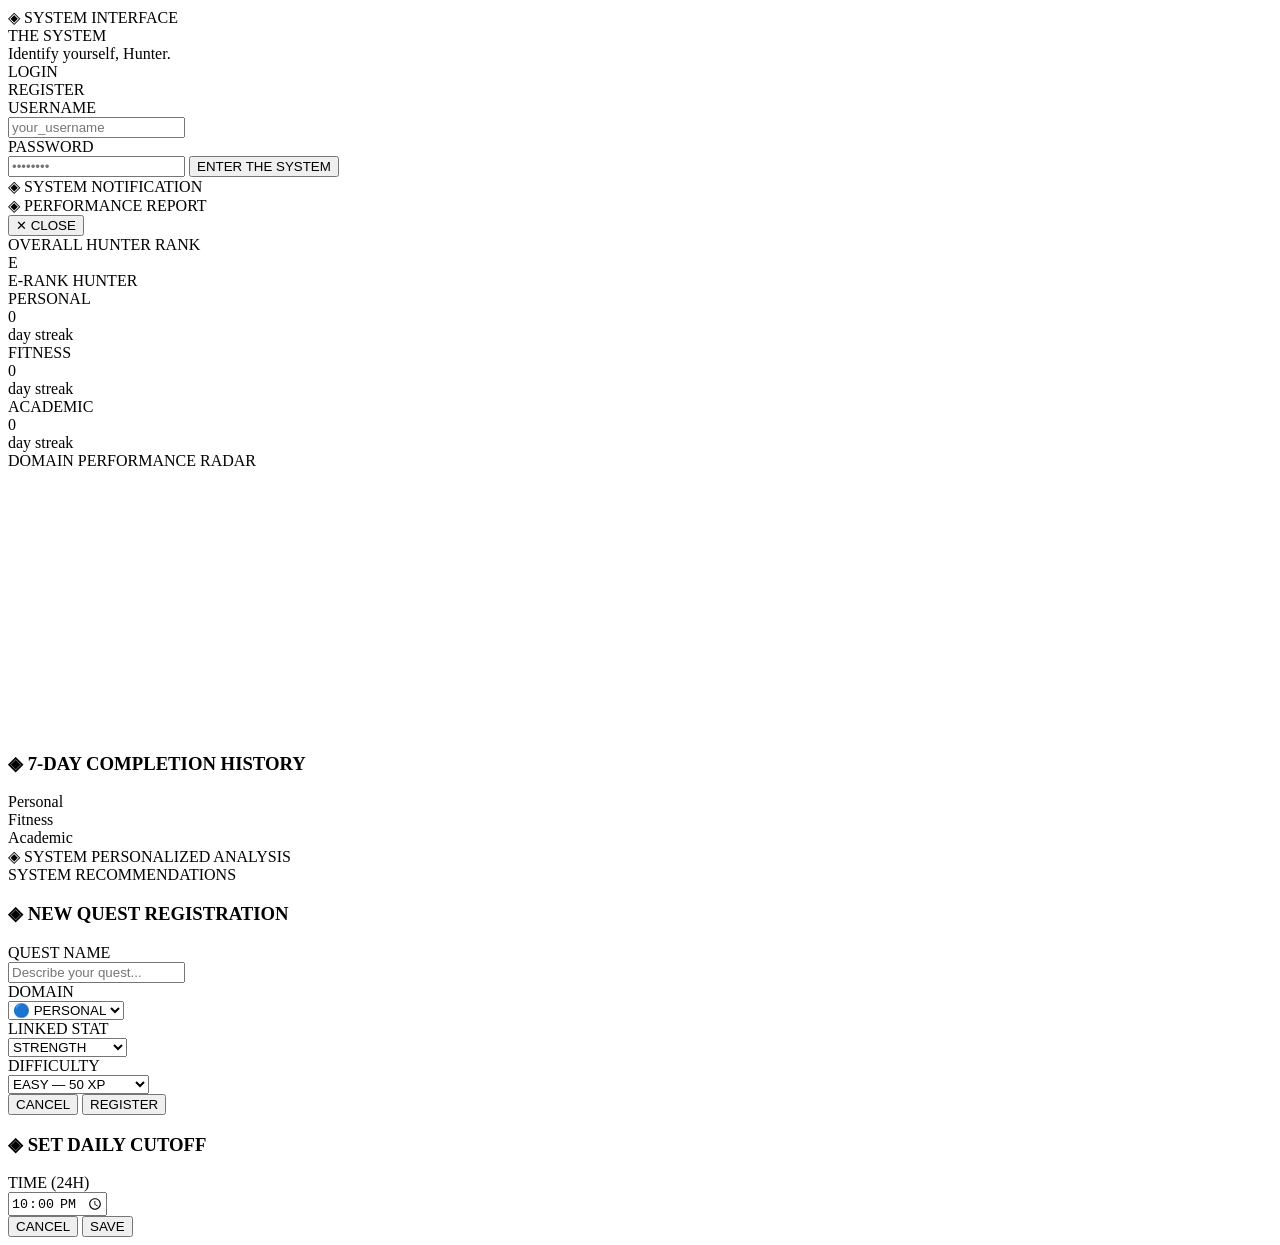
==== commit 8306f96a: "add whatsapp phone number input" ====
--- a/public/index.html
+++ b/public/index.html
@@ -1,330 +1,240 @@
 <!DOCTYPE html>
 <html lang="en">
-
 <head>
-  <meta charset="UTF-8">
-  <meta name="viewport" content="width=device-width, initial-scale=1.0">
-  <title>THE SYSTEM</title>
-  <link
-    href="https://fonts.googleapis.com/css2?family=Rajdhani:wght@300;400;500;600;700&family=Share+Tech+Mono&family=Orbitron:wght@400;600;800;900&display=swap"
-    rel="stylesheet">
+<meta charset="UTF-8">
+<meta name="viewport" content="width=device-width, initial-scale=1.0">
+<title>THE SYSTEM</title>
+<link href="https://fonts.googleapis.com/css2?family=Rajdhani:wght@300;400;500;600;700&family=Share+Tech+Mono&family=Orbitron:wght@400;600;800;900&display=swap" rel="stylesheet">
   <link rel="stylesheet" href="css/style.css">
 </head>
-
 <body>
-  <div class="scanline"></div>
-
-  <!-- ══ AUTH SCREEN ══ -->
-  <div class="auth-screen" id="authScreen">
-    <div class="auth-box">
-      <div class="auth-logo">◈ SYSTEM INTERFACE</div>
-      <div class="auth-title">THE SYSTEM</div>
-      <div class="auth-sub">Identify yourself, Hunter.</div>
-      <div class="auth-tabs">
-        <div class="auth-tab active" onclick="switchAuthTab('login',this)">LOGIN</div>
-        <div class="auth-tab" onclick="switchAuthTab('register',this)">REGISTER</div>
+<div class="scanline"></div>
+
+<!-- ══ AUTH SCREEN ══ -->
+<div class="auth-screen" id="authScreen">
+  <div class="auth-box">
+    <div class="auth-logo">◈ SYSTEM INTERFACE</div>
+    <div class="auth-title">THE SYSTEM</div>
+    <div class="auth-sub">Identify yourself, Hunter.</div>
+    <div class="auth-tabs">
+      <div class="auth-tab active" onclick="switchAuthTab('login',this)">LOGIN</div>
+      <div class="auth-tab" onclick="switchAuthTab('register',this)">REGISTER</div>
+    </div>
+    <div id="loginForm">
+      <div class="auth-label">USERNAME</div>
+      <input class="auth-input" id="loginUser" type="text" placeholder="your_username" autocomplete="username">
+      <div class="auth-label">PASSWORD</div>
+      <input class="auth-input" id="loginPass" type="password" placeholder="••••••••" autocomplete="current-password">
+      <button class="auth-btn" onclick="login()">ENTER THE SYSTEM</button>
+    </div>
+    <div id="registerForm" style="display:none">
+      <div class="auth-label">HUNTER NAME (shown in app)</div>
+      <input class="auth-input" id="regHunter" type="text" placeholder="SUNG JIN-WOO">
+      <div class="auth-label">USERNAME</div>
+      <input class="auth-input" id="regUser" type="text" placeholder="your_username" autocomplete="username">
+      <div class="auth-label">PASSWORD (min 6 chars)</div>
+      <input class="auth-input" id="regPass" type="password" placeholder="••••••••" autocomplete="new-password">
+      <button class="auth-btn" onclick="register()">CREATE HUNTER</button>
+    </div>
+    <div class="auth-error" id="authError"></div>
+  </div>
+</div>
+
+<!-- ══ MAIN APP ══ -->
+<div class="system-alert normal" id="alert">
+  <div class="alert-header" id="alertHeader">◈ SYSTEM NOTIFICATION</div>
+  <div class="alert-msg" id="alertMsg"></div>
+  <div class="alert-sub" id="alertSub"></div>
+</div>
+<div class="xp-popup" id="xpPopup"></div>
+
+<div class="app" id="mainApp" style="display:none">
+  <!-- Sync bar -->
+  <div class="sync-bar">
+    <div class="sync-status">
+      <div class="sync-dot ok" id="syncDot"></div>
+      <span id="syncText" style="color:var(--text-dim)">Synced</span>
+    </div>
+    <button class="logout-btn" onclick="logout()">LOGOUT</button>
+  </div>
+
+  <div class="header">
+    <div class="system-label">◈ SYSTEM INTERFACE v3.0</div>
+    <div class="hunter-name" id="hunterName">HUNTER</div>
+    <div class="rank-badge">E-RANK → RISING</div>
+    <div class="level-panel">
+      <div class="level-row">
+        <div><div class="level-label">LEVEL</div><div class="level-num" id="levelNum">1</div></div>
+        <div class="xp-info"><div class="xp-val" id="xpVal">0 / 1000 XP</div><div class="xp-label">EXPERIENCE</div></div>
       </div>
-      <div id="loginForm">
-        <div class="auth-label">USERNAME</div>
-        <input class="auth-input" id="loginUser" type="text" placeholder="your_username" autocomplete="username">
-        <div class="auth-label">PASSWORD</div>
-        <input class="auth-input" id="loginPass" type="password" placeholder="••••••••" autocomplete="current-password">
-        <button class="auth-btn" onclick="login()">ENTER THE SYSTEM</button>
+      <div class="xp-bar-wrap"><div class="xp-bar" id="xpBar" style="width:0%"></div></div>
+    </div>
+    <div class="cutoff-strip">
+      <div><div class="cutoff-label">DAILY CUTOFF</div><div class="cutoff-time" id="cutoffDisplay">22:00</div></div>
+      <button class="cutoff-edit" onclick="openCutoffModal()">EDIT</button>
+    </div>
+    <div class="live-clock">
+      <div class="clock-now" id="clockNow">--:--:--</div>
+      <div class="time-status ok" id="timeStatus">ON TIME</div>
+    </div>
+    <button class="perf-btn" onclick="openPerfReport()">◈ PERFORMANCE REPORT ↗</button>
+  </div>
+
+  <div class="tabs">
+    <div class="tab active" onclick="switchTab('quests',this)">QUESTS</div>
+    <div class="tab" onclick="switchTab('stats',this)">STATS</div>
+    <div class="tab" onclick="switchTab('review',this)">REVIEW</div>
+    <div class="tab" onclick="switchTab('rules',this)">RULES</div>
+  </div>
+
+  <div class="section active" id="tab-quests">
+    <div class="penalty-banner" id="penaltyBanner">
+      <div class="penalty-title">⚠ PENALTY ZONE</div>
+      <div class="penalty-desc" id="penaltyDesc"></div>
+    </div>
+    <div class="domain-filter">
+      <button class="df-btn all active" onclick="filterDomain('all',this)">ALL</button>
+      <button class="df-btn personal" onclick="filterDomain('personal',this)">PERSONAL</button>
+      <button class="df-btn fitness" onclick="filterDomain('fitness',this)">FITNESS</button>
+      <button class="df-btn academic" onclick="filterDomain('academic',this)">ACADEMIC</button>
+    </div>
+    <div class="section-title">DAILY QUESTS</div>
+    <div id="questList"></div>
+    <button class="add-quest-btn" onclick="openAddQuest()">+ ADD NEW QUEST</button>
+  </div>
+
+  <div class="section" id="tab-stats">
+    <div class="stat-points-banner">
+      <div><div class="points-label">STAT POINTS AVAILABLE</div></div>
+      <div class="points-val" id="statPoints">0</div>
+    </div>
+    <div class="section-title">ATTRIBUTES</div>
+    <div class="stats-grid" id="statsGrid"></div>
+  </div>
+
+  <div class="section" id="tab-review">
+    <div class="section-title">DAILY REVIEW</div>
+    <div class="review-card">
+      <h3>◈ END OF DAY REPORT</h3>
+      <textarea class="review-textarea" id="reviewText" placeholder="Hunter, reflect on today...&#10;• What quests did you complete?&#10;• What held you back?&#10;• What will you change tomorrow?" rows="6"></textarea>
+      <button class="system-btn" onclick="submitReview()">SUBMIT REPORT TO SYSTEM</button>
+      <div class="ai-response" id="aiResponse"><div class="ai-label">◈ SYSTEM ANALYSIS</div><div class="ai-text" id="aiText"></div></div>
+    </div>
+    <div class="section-title">WEEKLY EVALUATION</div>
+    <div class="review-card">
+      <h3>◈ WEEKLY BOSS ASSESSMENT</h3>
+      <textarea class="review-textarea" id="weeklyText" placeholder="Evaluate your week...&#10;• Which domain performed best?&#10;• Where did you fall short?" rows="5"></textarea>
+      <button class="system-btn" onclick="submitWeekly()">COMPLETE WEEKLY EVALUATION</button>
+    </div>
+  </div>
+
+  <div class="section" id="tab-rules">
+    <div class="section-title">XP TIME RULES</div>
+    <div class="xp-rules">
+      <div class="xp-rule"><div class="xp-rule-label">⚡ Early (1hr+ before cutoff)</div><div class="xp-rule-val" style="color:var(--gold)">+25% BONUS</div></div>
+      <div class="xp-rule"><div class="xp-rule-label">✓ On time</div><div class="xp-rule-val" style="color:var(--green)">100% XP</div></div>
+      <div class="xp-rule"><div class="xp-rule-label">⚠ After cutoff</div><div class="xp-rule-val" style="color:var(--orange)">50% XP</div></div>
+      <div class="xp-rule"><div class="xp-rule-label">☠ Missed</div><div class="xp-rule-val" style="color:var(--red)">PENALTY ZONE</div></div>
+    </div>
+    <div class="section-title">SETTINGS</div>
+    <div class="settings-row">
+      <div><div class="settings-row-label">DAILY CUTOFF TIME</div><div class="settings-row-val" id="cutoffSettingVal">22:00</div></div>
+      <button class="settings-edit-btn" onclick="openCutoffModal()">CHANGE</button>
+    </div>
+    <div class="settings-row">
+      <div><div class="settings-row-label">HUNTER NAME</div><div class="settings-row-val" id="nameSettingVal">HUNTER</div></div>
+      <button class="settings-edit-btn" onclick="changeName()">CHANGE</button>
+    </div>
+  </div>
+</div>
+
+<!-- PERFORMANCE REPORT -->
+<div class="perf-overlay" id="perfOverlay">
+  <div class="perf-modal">
+    <div class="perf-header">
+      <div class="perf-title">◈ PERFORMANCE REPORT</div>
+      <button class="perf-close" onclick="closePerfReport()">✕ CLOSE</button>
+    </div>
+    <div class="overall-rank">
+      <div class="rank-label">OVERALL HUNTER RANK</div>
+      <div class="rank-val" id="overallRankVal">E</div>
+      <div class="rank-name" id="overallRankName">E-RANK HUNTER</div>
+      <div class="rank-sub" id="overallRankSub"></div>
+    </div>
+    <div class="streaks-row">
+      <div class="streak-card personal"><div class="streak-domain">PERSONAL</div><div class="streak-num" id="streakPersonal">0</div><div class="streak-unit">day streak</div></div>
+      <div class="streak-card fitness"><div class="streak-domain">FITNESS</div><div class="streak-num" id="streakFitness">0</div><div class="streak-unit">day streak</div></div>
+      <div class="streak-card academic"><div class="streak-domain">ACADEMIC</div><div class="streak-num" id="streakAcademic">0</div><div class="streak-unit">day streak</div></div>
+    </div>
+    <div class="radar-wrap">
+      <div class="radar-title">DOMAIN PERFORMANCE RADAR</div>
+      <canvas id="radarCanvas" width="280" height="260"></canvas>
+    </div>
+    <div class="domain-ranks" id="domainRanks"></div>
+    <div class="week-history">
+      <h3>◈ 7-DAY COMPLETION HISTORY</h3>
+      <div id="weekHistory"></div>
+      <div class="week-legend">
+        <div class="wl-item"><div class="wl-dot" style="background:var(--personal)"></div>Personal</div>
+        <div class="wl-item"><div class="wl-dot" style="background:var(--fitness)"></div>Fitness</div>
+        <div class="wl-item"><div class="wl-dot" style="background:var(--academic)"></div>Academic</div>
       </div>
-      <div id="registerForm" style="display:none">
-        <div class="auth-label">HUNTER NAME (shown in app)</div>
-        <input class="auth-input" id="regHunter" type="text" placeholder="SUNG JIN-WOO">
-        <div class="auth-label">USERNAME</div>
-        <input class="auth-input" id="regUser" type="text" placeholder="your_username" autocomplete="username">
-        <div class="auth-label">PASSWORD (min 6 chars)</div>
-        <input class="auth-input" id="regPass" type="password" placeholder="••••••••" autocomplete="new-password">
-        <button class="auth-btn" onclick="register()">CREATE HUNTER</button>
+    </div>
+    <div class="ai-analysis">
+      <div class="ai-analysis-title">◈ SYSTEM PERSONALIZED ANALYSIS</div>
+      <div class="ai-analysis-text" id="perfAiText"></div>
+      <div class="suggestion-block">
+        <div class="suggestion-title">SYSTEM RECOMMENDATIONS</div>
+        <div id="suggestionList"></div>
       </div>
-      <div class="auth-error" id="authError"></div>
-    </div>
-  </div>
-
-  <!-- ══ MAIN APP ══ -->
-  <div class="system-alert normal" id="alert">
-    <div class="alert-header" id="alertHeader">◈ SYSTEM NOTIFICATION</div>
-    <div class="alert-msg" id="alertMsg"></div>
-    <div class="alert-sub" id="alertSub"></div>
-  </div>
-  <div class="xp-popup" id="xpPopup"></div>
-
-  <div class="app" id="mainApp" style="display:none">
-    <!-- Sync bar -->
-    <div class="sync-bar">
-      <div class="sync-status">
-        <div class="sync-dot ok" id="syncDot"></div>
-        <span id="syncText" style="color:var(--text-dim)">Synced</span>
-      </div>
-      <button class="logout-btn" onclick="logout()">LOGOUT</button>
-    </div>
-
-    <div class="header">
-      <div class="system-label">◈ SYSTEM INTERFACE v3.0</div>
-      <div class="hunter-name" id="hunterName">HUNTER</div>
-      <div class="rank-badge">E-RANK → RISING</div>
-      <div class="level-panel">
-        <div class="level-row">
-          <div>
-            <div class="level-label">LEVEL</div>
-            <div class="level-num" id="levelNum">1</div>
-          </div>
-          <div class="xp-info">
-            <div class="xp-val" id="xpVal">0 / 1000 XP</div>
-            <div class="xp-label">EXPERIENCE</div>
-          </div>
-        </div>
-        <div class="xp-bar-wrap">
-          <div class="xp-bar" id="xpBar" style="width:0%"></div>
-        </div>
-      </div>
-      <div class="cutoff-strip">
-        <div>
-          <div class="cutoff-label">DAILY CUTOFF</div>
-          <div class="cutoff-time" id="cutoffDisplay">22:00</div>
-        </div>
-        <button class="cutoff-edit" onclick="openCutoffModal()">EDIT</button>
-      </div>
-      <div class="live-clock">
-        <div class="clock-now" id="clockNow">--:--:--</div>
-        <div class="time-status ok" id="timeStatus">ON TIME</div>
-      </div>
-      <button class="perf-btn" onclick="openPerfReport()">◈ PERFORMANCE REPORT ↗</button>
-    </div>
-
-    <div class="tabs">
-      <div class="tab active" onclick="switchTab('quests',this)">QUESTS</div>
-      <div class="tab" onclick="switchTab('stats',this)">STATS</div>
-      <div class="tab" onclick="switchTab('review',this)">REVIEW</div>
-      <div class="tab" onclick="switchTab('rules',this)">RULES</div>
-    </div>
-
-    <div class="section active" id="tab-quests">
-      <div class="penalty-banner" id="penaltyBanner">
-        <div class="penalty-title">⚠ PENALTY ZONE</div>
-        <div class="penalty-desc" id="penaltyDesc"></div>
-      </div>
-      <div class="domain-filter">
-        <button class="df-btn all active" onclick="filterDomain('all',this)">ALL</button>
-        <button class="df-btn personal" onclick="filterDomain('personal',this)">PERSONAL</button>
-        <button class="df-btn fitness" onclick="filterDomain('fitness',this)">FITNESS</button>
-        <button class="df-btn academic" onclick="filterDomain('academic',this)">ACADEMIC</button>
-      </div>
-      <div class="section-title">DAILY QUESTS</div>
-      <div id="questList"></div>
-      <button class="add-quest-btn" onclick="openAddQuest()">+ ADD NEW QUEST</button>
-    </div>
-
-    <div class="section" id="tab-stats">
-      <div class="stat-points-banner">
-        <div>
-          <div class="points-label">STAT POINTS AVAILABLE</div>
-        </div>
-        <div class="points-val" id="statPoints">0</div>
-      </div>
-      <div class="section-title">ATTRIBUTES</div>
-      <div class="stats-grid" id="statsGrid"></div>
-    </div>
-
-    <div class="section" id="tab-review">
-      <div class="section-title">DAILY REVIEW</div>
-      <div class="review-card">
-        <h3>◈ END OF DAY REPORT</h3>
-        <textarea class="review-textarea" id="reviewText"
-          placeholder="Hunter, reflect on today...&#10;• What quests did you complete?&#10;• What held you back?&#10;• What will you change tomorrow?"
-          rows="6"></textarea>
-        <button class="system-btn" onclick="submitReview()">SUBMIT REPORT TO SYSTEM</button>
-        <div class="ai-response" id="aiResponse">
-          <div class="ai-label">◈ SYSTEM ANALYSIS</div>
-          <div class="ai-text" id="aiText"></div>
-        </div>
-      </div>
-      <div class="section-title">WEEKLY EVALUATION</div>
-      <div class="review-card">
-        <h3>◈ WEEKLY BOSS ASSESSMENT</h3>
-        <textarea class="review-textarea" id="weeklyText"
-          placeholder="Evaluate your week...&#10;• Which domain performed best?&#10;• Where did you fall short?"
-          rows="5"></textarea>
-        <button class="system-btn" onclick="submitWeekly()">COMPLETE WEEKLY EVALUATION</button>
-      </div>
-    </div>
-
-    <div class="section" id="tab-rules">
-      <div class="section-title">XP TIME RULES</div>
-      <div class="xp-rules">
-        <div class="xp-rule">
-          <div class="xp-rule-label">⚡ Early (1hr+ before cutoff)</div>
-          <div class="xp-rule-val" style="color:var(--gold)">+25% BONUS</div>
-        </div>
-        <div class="xp-rule">
-          <div class="xp-rule-label">✓ On time</div>
-          <div class="xp-rule-val" style="color:var(--green)">100% XP</div>
-        </div>
-        <div class="xp-rule">
-          <div class="xp-rule-label">⚠ After cutoff</div>
-          <div class="xp-rule-val" style="color:var(--orange)">50% XP</div>
-        </div>
-        <div class="xp-rule">
-          <div class="xp-rule-label">☠ Missed</div>
-          <div class="xp-rule-val" style="color:var(--red)">PENALTY ZONE</div>
-        </div>
-      </div>
-      <div class="section-title">SETTINGS</div>
-      <div class="settings-row">
-        <div>
-          <div class="settings-row-label">DAILY CUTOFF TIME</div>
-          <div class="settings-row-val" id="cutoffSettingVal">22:00</div>
-        </div>
-        <button class="settings-edit-btn" onclick="openCutoffModal()">CHANGE</button>
-      </div>
-      <div class="settings-row">
-        <div>
-          <div class="settings-row-label">HUNTER NAME</div>
-          <div class="settings-row-val" id="nameSettingVal">HUNTER</div>
-        </div>
-        <div class="settings-row">
-          <div>
-            <div class="settings-row-label">WHATSAPP NUMBER</div>
-            <div class="settings-row-val" id="phoneSettingVal">Not set</div>
-          </div>
-          <button class="settings-edit-btn" onclick="openPhoneModal()">SET</button>
-        </div>
-        <button class="settings-edit-btn" onclick="changeName()">CHANGE</button>
-      </div>
-    </div>
-  </div>
-
-  <!-- PERFORMANCE REPORT -->
-  <div class="perf-overlay" id="perfOverlay">
-    <div class="perf-modal">
-      <div class="perf-header">
-        <div class="perf-title">◈ PERFORMANCE REPORT</div>
-        <button class="perf-close" onclick="closePerfReport()">✕ CLOSE</button>
-      </div>
-      <div class="overall-rank">
-        <div class="rank-label">OVERALL HUNTER RANK</div>
-        <div class="rank-val" id="overallRankVal">E</div>
-        <div class="rank-name" id="overallRankName">E-RANK HUNTER</div>
-        <div class="rank-sub" id="overallRankSub"></div>
-      </div>
-      <div class="streaks-row">
-        <div class="streak-card personal">
-          <div class="streak-domain">PERSONAL</div>
-          <div class="streak-num" id="streakPersonal">0</div>
-          <div class="streak-unit">day streak</div>
-        </div>
-        <div class="streak-card fitness">
-          <div class="streak-domain">FITNESS</div>
-          <div class="streak-num" id="streakFitness">0</div>
-          <div class="streak-unit">day streak</div>
-        </div>
-        <div class="streak-card academic">
-          <div class="streak-domain">ACADEMIC</div>
-          <div class="streak-num" id="streakAcademic">0</div>
-          <div class="streak-unit">day streak</div>
-        </div>
-      </div>
-      <div class="radar-wrap">
-        <div class="radar-title">DOMAIN PERFORMANCE RADAR</div>
-        <canvas id="radarCanvas" width="280" height="260"></canvas>
-      </div>
-      <div class="domain-ranks" id="domainRanks"></div>
-      <div class="week-history">
-        <h3>◈ 7-DAY COMPLETION HISTORY</h3>
-        <div id="weekHistory"></div>
-        <div class="week-legend">
-          <div class="wl-item">
-            <div class="wl-dot" style="background:var(--personal)"></div>Personal
-          </div>
-          <div class="wl-item">
-            <div class="wl-dot" style="background:var(--fitness)"></div>Fitness
-          </div>
-          <div class="wl-item">
-            <div class="wl-dot" style="background:var(--academic)"></div>Academic
-          </div>
-        </div>
-      </div>
-      <div class="ai-analysis">
-        <div class="ai-analysis-title">◈ SYSTEM PERSONALIZED ANALYSIS</div>
-        <div class="ai-analysis-text" id="perfAiText"></div>
-        <div class="suggestion-block">
-          <div class="suggestion-title">SYSTEM RECOMMENDATIONS</div>
-          <div id="suggestionList"></div>
-        </div>
-      </div>
-    </div>
-  </div>
-
-  <!-- Quest Modal -->
-  <div class="modal-overlay" id="questModal">
-    <div class="modal">
-      <h3>◈ NEW QUEST REGISTRATION</h3>
-      <div class="modal-label">QUEST NAME</div>
-      <input type="text" id="questNameInput" placeholder="Describe your quest..." maxlength="60">
-      <div class="modal-label">DOMAIN</div>
-      <select id="questDomainInput">
-        <option value="personal">🔵 PERSONAL</option>
-        <option value="fitness">🟢 FITNESS</option>
-        <option value="academic">🟣 ACADEMIC</option>
-      </select>
-      <div class="modal-label">LINKED STAT</div>
-      <select id="questStatInput">
-        <option value="STR">STRENGTH</option>
-        <option value="AGI">AGILITY</option>
-        <option value="INT">INTELLIGENCE</option>
-        <option value="END">ENDURANCE</option>
-        <option value="SEN">SENSE</option>
-        <option value="VIT">VITALITY</option>
-      </select>
-      <div class="modal-label">DIFFICULTY</div>
-      <select id="questDiffInput">
-        <option value="easy">EASY — 50 XP</option>
-        <option value="medium">MEDIUM — 100 XP</option>
-        <option value="hard">HARD — 200 XP</option>
-      </select>
-      <div class="modal-label">REMINDER TIME (optional)</div>
-      <input type="time" id="questReminderInput">
-      <div class="modal-btns">
-        <button class="btn-cancel" onclick="closeModal('questModal')">CANCEL</button>
-        <button class="btn-confirm" onclick="addQuest()">REGISTER</button>
-      </div>
-    </div>
-  </div>
-
-  <!-- Cutoff Modal -->
-  <div class="modal-overlay" id="cutoffModal">
-    <div class="modal" style="border-top-color:var(--purple);border-color:rgba(123,47,255,0.35);">
-      <h3 style="color:var(--purple);">◈ SET DAILY CUTOFF</h3>
-      <div class="modal-label">TIME (24H)</div>
-      <input type="time" id="cutoffInput" value="22:00">
-      <div class="modal-btns">
-        <button class="btn-cancel" onclick="closeModal('cutoffModal')">CANCEL</button>
-        <button class="btn-confirm purple-confirm" onclick="saveCutoff()">SAVE</button>
-      </div>
-    </div>
-  </div>
-  <div class="modal-overlay" id="phoneModal">
+    </div>
+  </div>
+</div>
+
+<!-- Quest Modal -->
+<div class="modal-overlay" id="questModal">
   <div class="modal">
-    <h3>◈ WHATSAPP NOTIFICATIONS</h3>
-    <div class="modal-label">YOUR PHONE NUMBER</div>
-    <input type="tel" id="phoneInput" placeholder="+91XXXXXXXXXX">
-    <div style="font-family:'Share Tech Mono',monospace;font-size:11px;color:var(--text-dim);margin-top:10px;line-height:1.8;">
-      Include country code.<br>
-      e.g. India → +919876543210<br>
-      You must message the Twilio sandbox first.
-    </div>
+    <h3>◈ NEW QUEST REGISTRATION</h3>
+    <div class="modal-label">QUEST NAME</div>
+    <input type="text" id="questNameInput" placeholder="Describe your quest..." maxlength="60">
+    <div class="modal-label">DOMAIN</div>
+    <select id="questDomainInput">
+      <option value="personal">🔵 PERSONAL</option>
+      <option value="fitness">🟢 FITNESS</option>
+      <option value="academic">🟣 ACADEMIC</option>
+    </select>
+    <div class="modal-label">LINKED STAT</div>
+    <select id="questStatInput">
+      <option value="STR">STRENGTH</option><option value="AGI">AGILITY</option>
+      <option value="INT">INTELLIGENCE</option><option value="END">ENDURANCE</option>
+      <option value="SEN">SENSE</option><option value="VIT">VITALITY</option>
+    </select>
+    <div class="modal-label">DIFFICULTY</div>
+    <select id="questDiffInput">
+      <option value="easy">EASY — 50 XP</option>
+      <option value="medium">MEDIUM — 100 XP</option>
+      <option value="hard">HARD — 200 XP</option>
+    </select>
     <div class="modal-btns">
-      <button class="btn-cancel" onclick="closeModal('phoneModal')">CANCEL</button>
-      <button class="btn-confirm" onclick="savePhone()">SAVE</button>
-    </div>
-  </div>
-</div>
-
-
-  <script src="js/app.js"></script>
+      <button class="btn-cancel" onclick="closeModal('questModal')">CANCEL</button>
+      <button class="btn-confirm" onclick="addQuest()">REGISTER</button>
+    </div>
+  </div>
+</div>
+
+<!-- Cutoff Modal -->
+<div class="modal-overlay" id="cutoffModal">
+  <div class="modal" style="border-top-color:var(--purple);border-color:rgba(123,47,255,0.35);">
+    <h3 style="color:var(--purple);">◈ SET DAILY CUTOFF</h3>
+    <div class="modal-label">TIME (24H)</div>
+    <input type="time" id="cutoffInput" value="22:00">
+    <div class="modal-btns">
+      <button class="btn-cancel" onclick="closeModal('cutoffModal')">CANCEL</button>
+      <button class="btn-confirm purple-confirm" onclick="saveCutoff()">SAVE</button>
+    </div>
+  </div>
+</div>
+
+<script src="js/app.js"></script>
 </body>
-
 </html>
